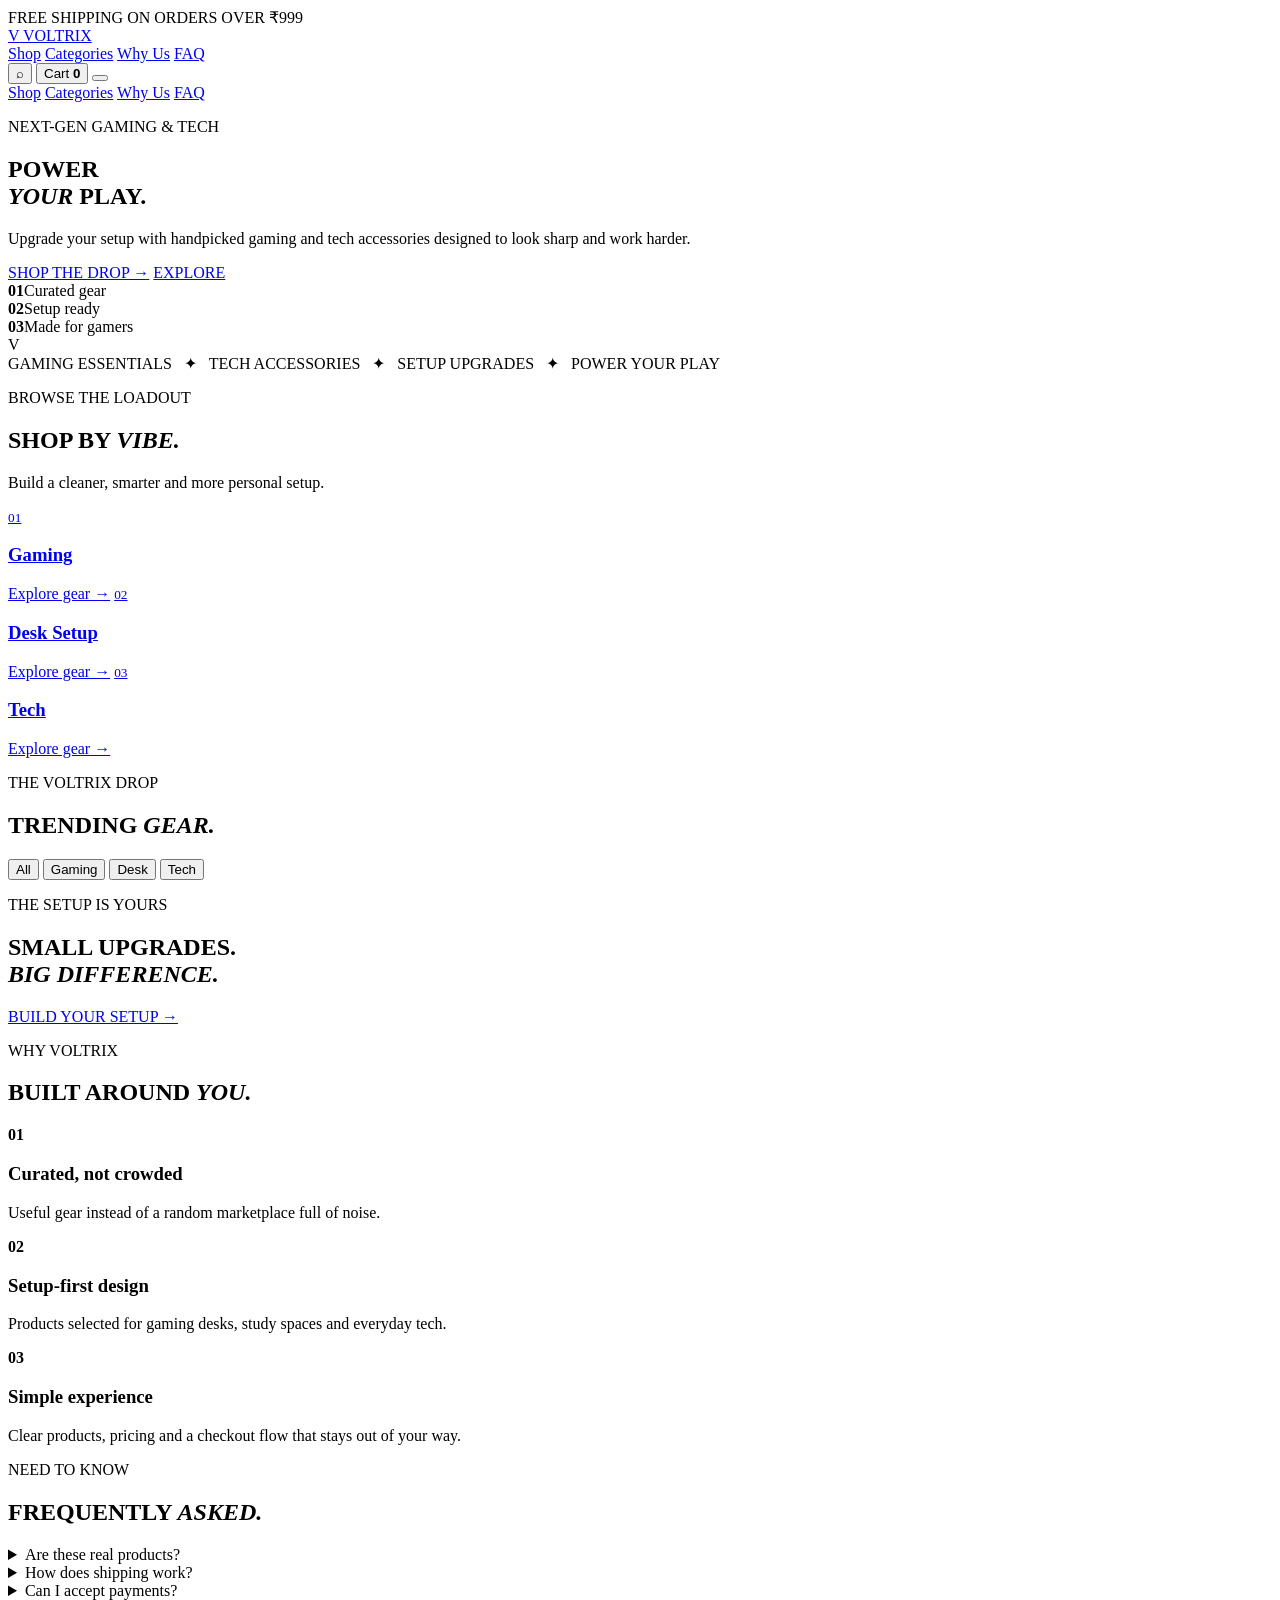
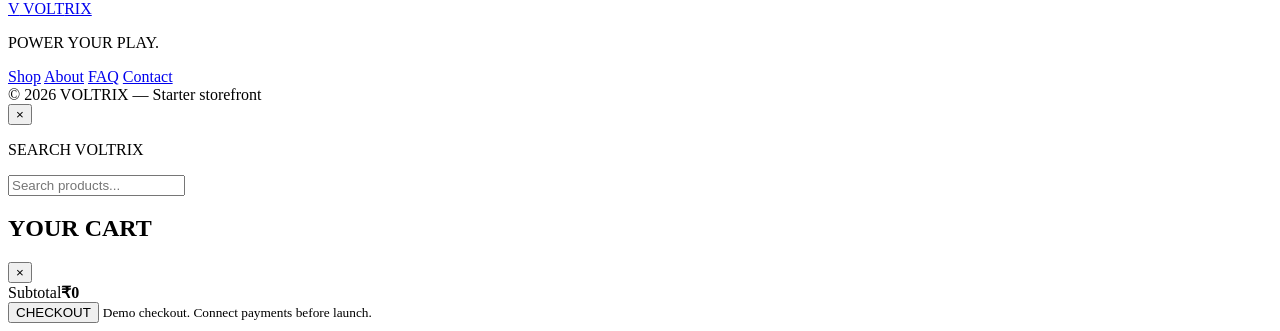
==== index.html @ f43f5cf0 "Add files via upload" ====
<!DOCTYPE html>
<html lang="en">
<head>
  <meta charset="UTF-8">
  <meta name="viewport" content="width=device-width, initial-scale=1.0">
  <meta name="theme-color" content="#07090d">
  <title>VOLTRIX | Power Your Play</title>
  <link rel="stylesheet" href="./style.css">
</head>
<body>
  <div class="line-background" aria-hidden="true">
    <i></i><i></i><i></i><i></i><i></i><i></i><i></i><i></i>
  </div>
  <div class="announcement">FREE SHIPPING ON ORDERS OVER ₹999</div>

  <header class="header">
    <a class="logo" href="#home"><span class="logo-v">V</span> VOLT<span>RIX</span></a>

    <nav class="nav">
      <a href="#shop">Shop</a>
      <a href="#categories">Categories</a>
      <a href="#why">Why Us</a>
      <a href="#faq">FAQ</a>
    </nav>

    <div class="actions">
      <button id="searchBtn" type="button">⌕</button>
      <button id="cartBtn" type="button">Cart <b id="cartCount">0</b></button>
      <button id="menuBtn" class="menu-btn" type="button" aria-label="Open navigation">
        <span></span><span></span><span></span>
      </button>
    </div>
  </header>

  <div id="mobileMenu" class="mobile-menu">
    <div class="menu-glow"></div>
    <a href="#shop">Shop</a>
    <a href="#categories">Categories</a>
    <a href="#why">Why Us</a>
    <a href="#faq">FAQ</a>
  </div>

  <main id="home">
    <section class="hero">
      <div class="hero-content">
        <p class="eyebrow">NEXT-GEN GAMING &amp; TECH</p>
        <h1>POWER<br><em>YOUR</em> PLAY.</h1>
        <p class="hero-text">Upgrade your setup with handpicked gaming and tech accessories designed to look sharp and work harder.</p>
        <div class="hero-buttons">
          <a class="btn primary" href="#shop">SHOP THE DROP →</a>
          <a class="btn" href="#categories">EXPLORE</a>
        </div>
        <div class="stats">
          <div><b>01</b><span>Curated gear</span></div>
          <div><b>02</b><span>Setup ready</span></div>
          <div><b>03</b><span>Made for gamers</span></div>
        </div>
      </div>
      <div class="orb" aria-hidden="true"><div>V</div></div>
    </section>

    <div class="ticker">GAMING ESSENTIALS &nbsp; ✦ &nbsp; TECH ACCESSORIES &nbsp; ✦ &nbsp; SETUP UPGRADES &nbsp; ✦ &nbsp; POWER YOUR PLAY</div>

    <section class="section" id="categories">
      <div class="section-head">
        <div>
          <p class="eyebrow">BROWSE THE LOADOUT</p>
          <h2>SHOP BY <em>VIBE.</em></h2>
        </div>
        <p>Build a cleaner, smarter and more personal setup.</p>
      </div>

      <div class="categories">
        <a class="category" href="#shop" data-filter="Gaming"><small>01</small><h3>Gaming</h3><span>Explore gear →</span></a>
        <a class="category" href="#shop" data-filter="Desk"><small>02</small><h3>Desk Setup</h3><span>Explore gear →</span></a>
        <a class="category" href="#shop" data-filter="Tech"><small>03</small><h3>Tech</h3><span>Explore gear →</span></a>
      </div>
    </section>

    <section class="section" id="shop">
      <div class="section-head">
        <div>
          <p class="eyebrow">THE VOLTRIX DROP</p>
          <h2>TRENDING <em>GEAR.</em></h2>
        </div>
        <div class="filters">
          <button class="active" data-filter="All" type="button">All</button>
          <button data-filter="Gaming" type="button">Gaming</button>
          <button data-filter="Desk" type="button">Desk</button>
          <button data-filter="Tech" type="button">Tech</button>
        </div>
      </div>
      <div id="products" class="products"></div>
    </section>

    <section class="banner">
      <div>
        <p class="eyebrow">THE SETUP IS YOURS</p>
        <h2>SMALL UPGRADES.<br><em>BIG DIFFERENCE.</em></h2>
      </div>
      <a class="btn primary" href="#shop">BUILD YOUR SETUP →</a>
    </section>

    <section class="section" id="why">
      <div class="section-head">
        <div>
          <p class="eyebrow">WHY VOLTRIX</p>
          <h2>BUILT AROUND <em>YOU.</em></h2>
        </div>
      </div>

      <div class="benefits">
        <article><b>01</b><h3>Curated, not crowded</h3><p>Useful gear instead of a random marketplace full of noise.</p></article>
        <article><b>02</b><h3>Setup-first design</h3><p>Products selected for gaming desks, study spaces and everyday tech.</p></article>
        <article><b>03</b><h3>Simple experience</h3><p>Clear products, pricing and a checkout flow that stays out of your way.</p></article>
      </div>
    </section>

    <section class="section" id="faq">
      <div class="section-head">
        <div>
          <p class="eyebrow">NEED TO KNOW</p>
          <h2>FREQUENTLY <em>ASKED.</em></h2>
        </div>
      </div>

      <div class="faq">
        <details>
          <summary>Are these real products?</summary>
          <p>This Acode starter version uses demo products. Replace them with your real supplier products before launch.</p>
        </details>
        <details>
          <summary>How does shipping work?</summary>
          <p>Add your actual supplier and fulfillment information before publishing delivery promises.</p>
        </details>
        <details>
          <summary>Can I accept payments?</summary>
          <p>The cart is front-end only. Connect a legitimate payment provider before accepting orders.</p>
        </details>
      </div>
    </section>
  </main>

  <footer>
    <div class="footer-main">
      <div>
        <a class="logo" href="#home"><span class="logo-v">V</span> VOLT<span>RIX</span></a>
        <p>POWER YOUR PLAY.</p>
      </div>
      <div class="footer-links">
        <a href="#shop">Shop</a>
        <a href="#why">About</a>
        <a href="#faq">FAQ</a>
        <a href="mailto:hello@voltrix.example">Contact</a>
      </div>
    </div>
    <div class="copyright">© 2026 VOLTRIX — Starter storefront</div>
  </footer>

  <div id="search" class="search">
    <button id="closeSearch" type="button">×</button>
    <div>
      <p class="eyebrow">SEARCH VOLTRIX</p>
      <input id="searchInput" type="search" placeholder="Search products..." autocomplete="off">
    </div>
  </div>

  <aside id="cart" class="cart">
    <div class="cart-head"><h2>YOUR CART</h2><button id="closeCart" type="button">×</button></div>
    <div id="cartItems" class="cart-items"></div>
    <div class="cart-bottom">
      <div><span>Subtotal</span><b id="total">₹0</b></div>
      <button id="checkout" class="btn primary full" type="button">CHECKOUT</button>
      <small>Demo checkout. Connect payments before launch.</small>
    </div>
  </aside>

  <div id="backdrop" class="backdrop"></div>

  <script src="./script.js"></script>
</body>
</html>
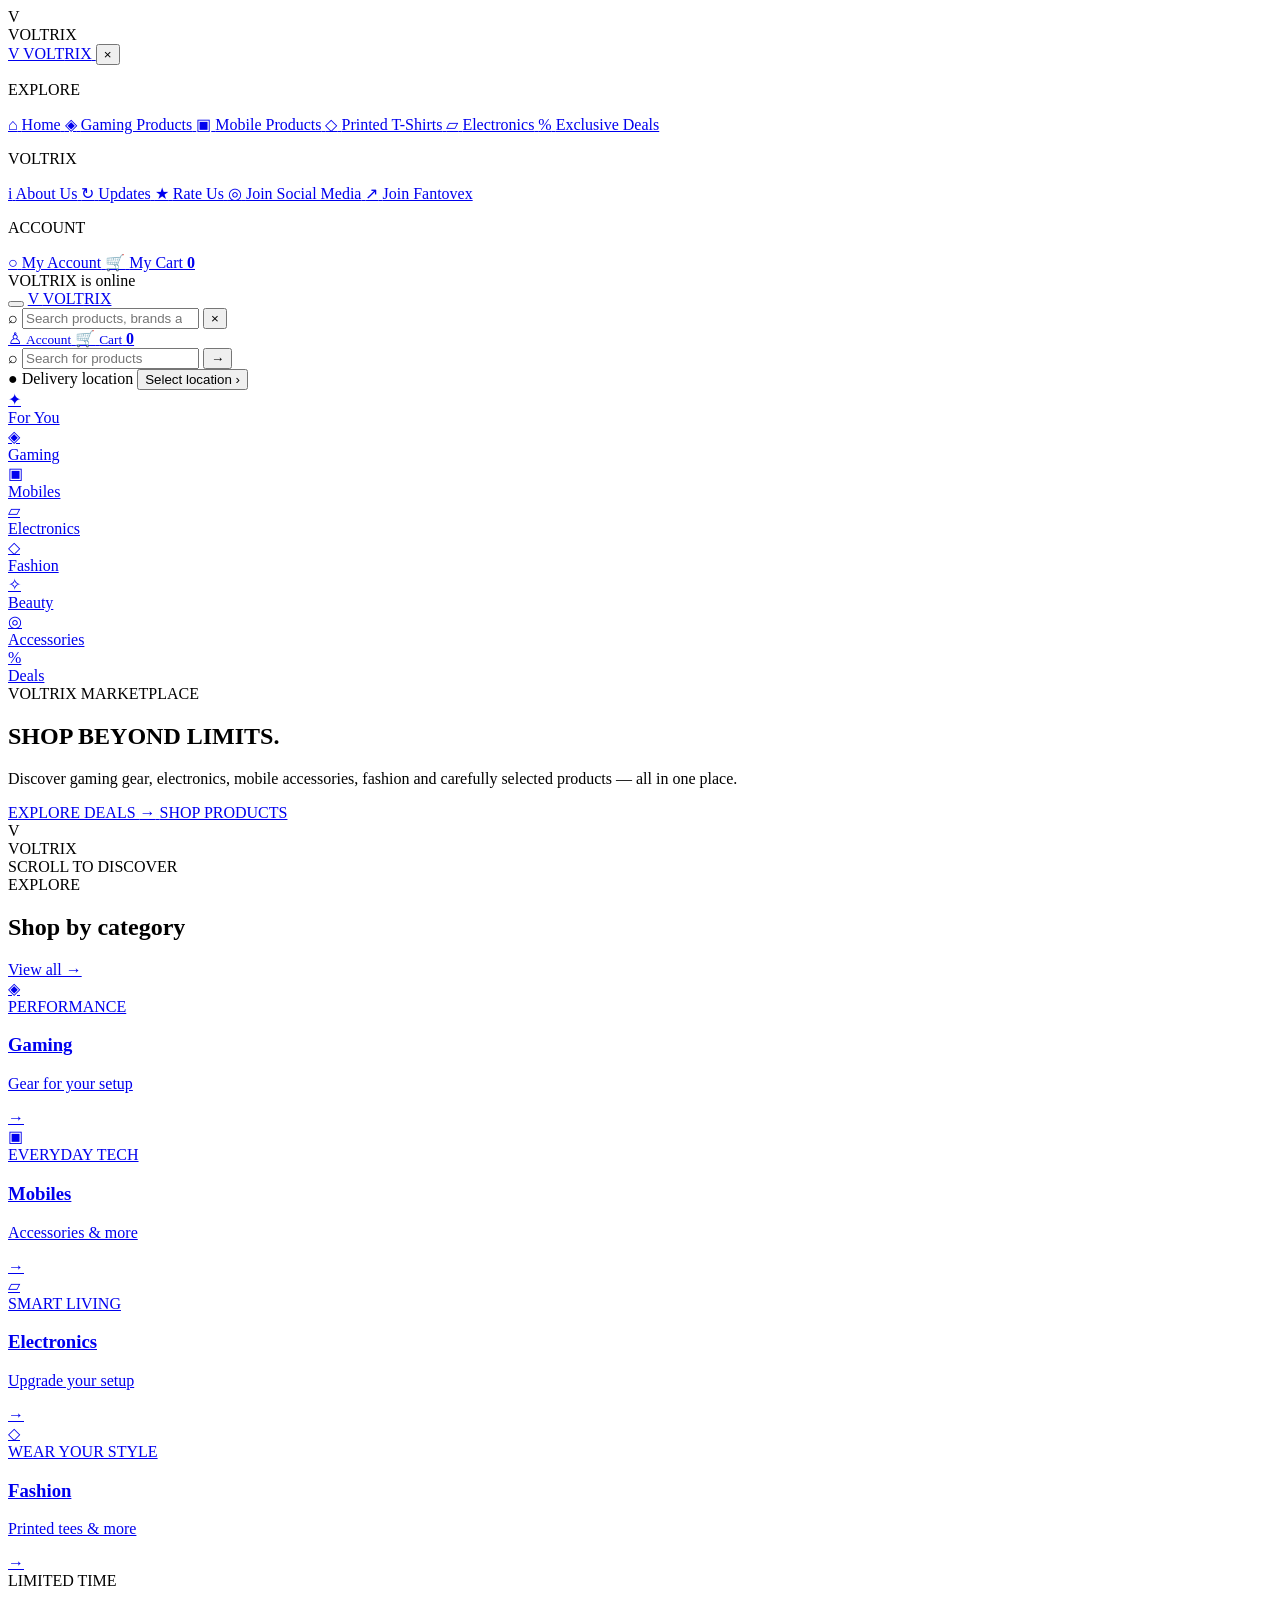
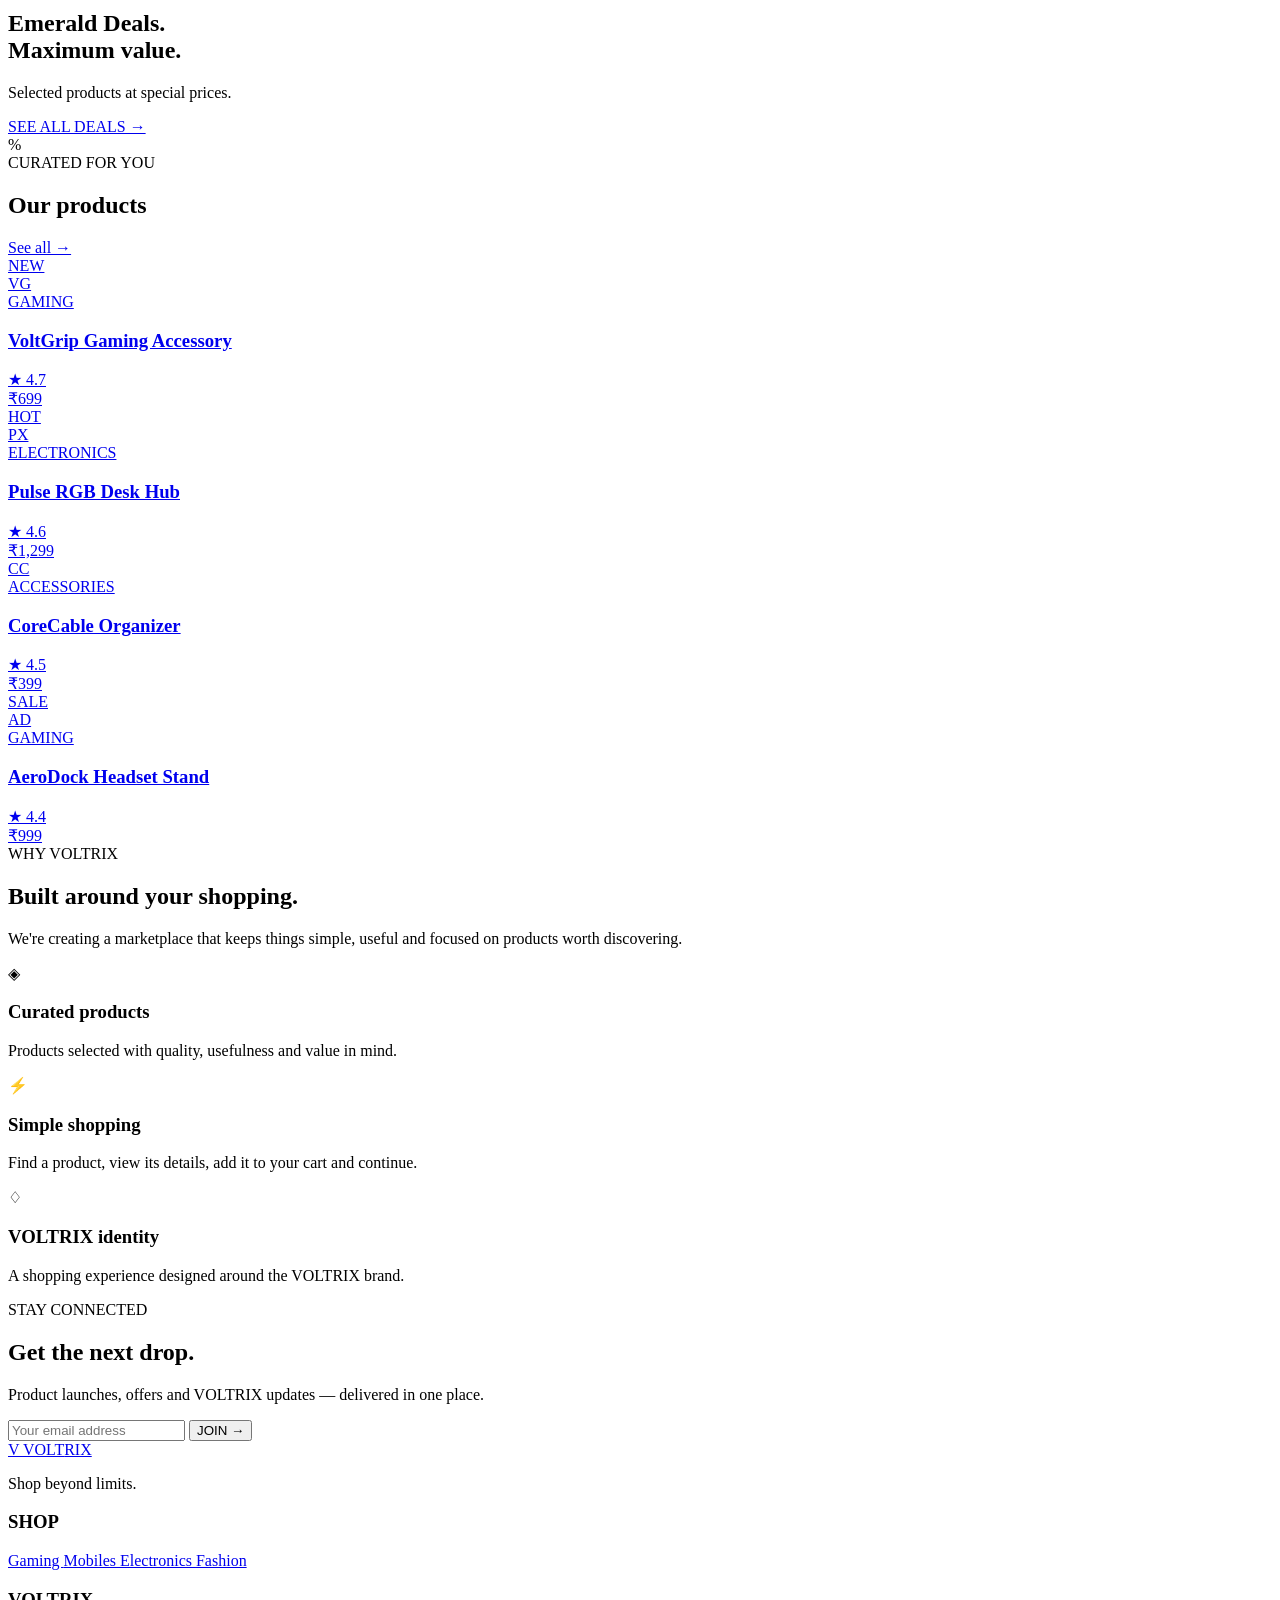
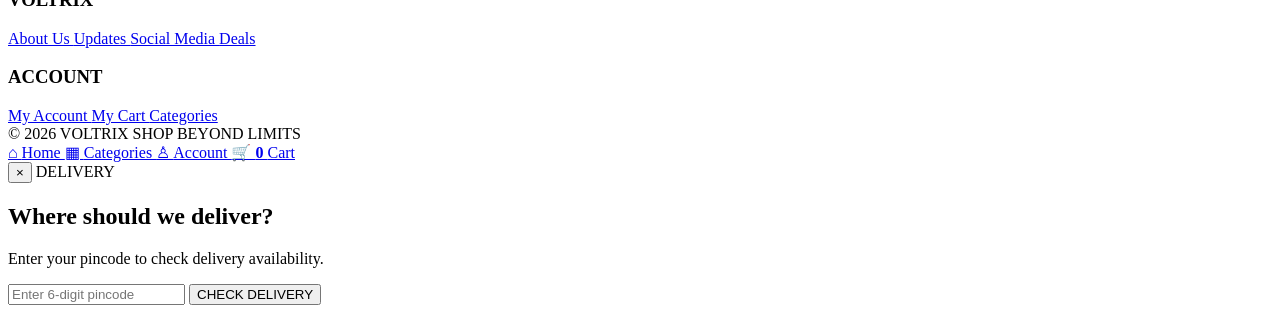
==== commit 5cebbb0a: "Update index.html" ====
--- a/index.html
+++ b/index.html
@@ -2,181 +2,1522 @@
 <html lang="en">
 <head>
   <meta charset="UTF-8">
-  <meta name="viewport" content="width=device-width, initial-scale=1.0">
-  <meta name="theme-color" content="#07090d">
-  <title>VOLTRIX | Power Your Play</title>
-  <link rel="stylesheet" href="./style.css">
+
+  <meta
+    name="viewport"
+    content="width=device-width, initial-scale=1.0, maximum-scale=1.0, user-scalable=no"
+  >
+
+  <meta
+    name="theme-color"
+    content="#07100b"
+  >
+
+  <meta
+    name="description"
+    content="VOLTRIX — Discover quality products, gaming gear, electronics, accessories and more."
+  >
+
+  <title>VOLTRIX — Shop Beyond Limits</title>
+
+  <link
+    rel="stylesheet"
+    href="style.css"
+  >
 </head>
+
+
 <body>
-  <div class="line-background" aria-hidden="true">
-    <i></i><i></i><i></i><i></i><i></i><i></i><i></i><i></i>
+
+  <!-- =====================================================
+       PAGE LOADER
+  ====================================================== -->
+
+  <div
+    class="page-loader"
+    id="pageLoader"
+    aria-hidden="true"
+  >
+
+    <div class="loader-logo">
+      V
+    </div>
+
+    <div class="loader-name">
+      VOLT<span>RIX</span>
+    </div>
+
+    <div class="loader-line">
+      <span></span>
+    </div>
+
   </div>
-  <div class="announcement">FREE SHIPPING ON ORDERS OVER ₹999</div>
-
-  <header class="header">
-    <a class="logo" href="#home"><span class="logo-v">V</span> VOLT<span>RIX</span></a>
-
-    <nav class="nav">
-      <a href="#shop">Shop</a>
-      <a href="#categories">Categories</a>
-      <a href="#why">Why Us</a>
-      <a href="#faq">FAQ</a>
-    </nav>
-
-    <div class="actions">
-      <button id="searchBtn" type="button">⌕</button>
-      <button id="cartBtn" type="button">Cart <b id="cartCount">0</b></button>
-      <button id="menuBtn" class="menu-btn" type="button" aria-label="Open navigation">
-        <span></span><span></span><span></span>
+
+
+  <!-- =====================================================
+       SIDE NAVIGATION OVERLAY
+  ====================================================== -->
+
+  <div
+    class="nav-overlay"
+    id="navOverlay"
+  ></div>
+
+
+  <!-- =====================================================
+       SIDE NAVIGATION
+  ====================================================== -->
+
+  <aside
+    class="side-nav"
+    id="sideNav"
+    aria-hidden="true"
+  >
+
+    <div class="side-nav-head">
+
+      <a
+        href="index.html"
+        class="side-logo"
+      >
+
+        <span class="side-logo-mark">
+          V
+        </span>
+
+        <span>
+          VOLT<span>RIX</span>
+        </span>
+
+      </a>
+
+
+      <button
+        type="button"
+        class="close-nav"
+        id="closeNav"
+        aria-label="Close navigation"
+      >
+        ×
       </button>
+
     </div>
+
+
+    <div class="nav-scroll">
+
+      <p class="nav-label">
+        EXPLORE
+      </p>
+
+
+      <a
+        href="index.html"
+        class="nav-link active"
+      >
+        <span class="nav-icon">⌂</span>
+        <span>Home</span>
+      </a>
+
+
+      <a
+        href="gaming.html"
+        class="nav-link"
+      >
+        <span class="nav-icon">◈</span>
+        <span>Gaming Products</span>
+      </a>
+
+
+      <a
+        href="mobiles.html"
+        class="nav-link"
+      >
+        <span class="nav-icon">▣</span>
+        <span>Mobile Products</span>
+      </a>
+
+
+      <a
+        href="fashion.html"
+        class="nav-link"
+      >
+        <span class="nav-icon">◇</span>
+        <span>Printed T-Shirts</span>
+      </a>
+
+
+      <a
+        href="electronics.html"
+        class="nav-link"
+      >
+        <span class="nav-icon">▱</span>
+        <span>Electronics</span>
+      </a>
+
+
+      <a
+        href="deals.html"
+        class="nav-link"
+      >
+        <span class="nav-icon">%</span>
+        <span>Exclusive Deals</span>
+      </a>
+
+
+      <div class="nav-divider"></div>
+
+
+      <p class="nav-label">
+        VOLTRIX
+      </p>
+
+
+      <a
+        href="about.html"
+        class="nav-link"
+      >
+        <span class="nav-icon">i</span>
+        <span>About Us</span>
+      </a>
+
+
+      <a
+        href="updates.html"
+        class="nav-link"
+      >
+        <span class="nav-icon">↻</span>
+        <span>Updates</span>
+      </a>
+
+
+      <a
+        href="javascript:void(0)"
+        class="nav-link"
+        id="rateUsLink"
+      >
+        <span class="nav-icon">★</span>
+        <span>Rate Us</span>
+      </a>
+
+
+      <a
+        href="social.html"
+        class="nav-link"
+      >
+        <span class="nav-icon">◎</span>
+        <span>Join Social Media</span>
+      </a>
+
+
+      <a
+        href="https://fantovexhq.github.io/FantovexHQ-/"
+        class="nav-link"
+        target="_blank"
+        rel="noopener"
+      >
+        <span class="nav-icon">↗</span>
+        <span>Join Fantovex</span>
+      </a>
+
+
+      <div class="nav-divider"></div>
+
+
+      <p class="nav-label">
+        ACCOUNT
+      </p>
+
+
+      <a
+        href="account.html"
+        class="nav-link"
+      >
+        <span class="nav-icon">○</span>
+        <span>My Account</span>
+      </a>
+
+
+      <a
+        href="cart.html"
+        class="nav-link"
+      >
+        <span class="nav-icon">🛒</span>
+        <span>My Cart</span>
+
+        <b
+          class="nav-cart-count"
+          id="navCartCount"
+        >
+          0
+        </b>
+
+      </a>
+
+    </div>
+
+
+    <div class="side-nav-footer">
+
+      <div class="nav-status-dot"></div>
+
+      <span>
+        VOLTRIX is online
+      </span>
+
+    </div>
+
+  </aside>
+
+
+  <!-- =====================================================
+       HEADER
+  ====================================================== -->
+
+  <header class="main-header">
+
+    <div class="header-left">
+
+      <button
+        type="button"
+        class="menu-button"
+        id="menuButton"
+        aria-label="Open navigation"
+        aria-expanded="false"
+      >
+
+        <span></span>
+        <span></span>
+        <span></span>
+
+      </button>
+
+
+      <a
+        href="index.html"
+        class="brand"
+        aria-label="VOLTRIX Home"
+      >
+
+        <span class="brand-mark">
+          V
+        </span>
+
+        <span class="brand-name">
+          VOLT<span>RIX</span>
+        </span>
+
+      </a>
+
+    </div>
+
+
+    <!-- DESKTOP SEARCH -->
+
+    <form
+      class="desktop-search"
+      id="desktopSearchForm"
+      autocomplete="off"
+    >
+
+      <span class="search-symbol">
+        ⌕
+      </span>
+
+      <input
+        type="search"
+        id="desktopSearch"
+        placeholder="Search products, brands and more"
+        aria-label="Search products"
+      >
+
+      <button
+        type="button"
+        id="desktopSearchClear"
+        class="search-clear"
+        aria-label="Clear search"
+      >
+        ×
+      </button>
+
+    </form>
+
+
+    <div class="header-actions">
+
+      <a
+        href="account.html"
+        class="header-action"
+        aria-label="Account"
+      >
+        <span>♙</span>
+        <small>Account</small>
+      </a>
+
+
+      <a
+        href="cart.html"
+        class="header-action cart-action"
+        aria-label="Cart"
+      >
+
+        <span>🛒</span>
+
+        <small>Cart</small>
+
+        <b
+          class="header-cart-count"
+          id="headerCartCount"
+        >
+          0
+        </b>
+
+      </a>
+
+    </div>
+
   </header>
 
-  <div id="mobileMenu" class="mobile-menu">
-    <div class="menu-glow"></div>
-    <a href="#shop">Shop</a>
-    <a href="#categories">Categories</a>
-    <a href="#why">Why Us</a>
-    <a href="#faq">FAQ</a>
+
+  <!-- =====================================================
+       MOBILE SEARCH
+  ====================================================== -->
+
+  <section class="mobile-search-area">
+
+    <form
+      class="mobile-search"
+      id="mobileSearchForm"
+      autocomplete="off"
+    >
+
+      <span>
+        ⌕
+      </span>
+
+      <input
+        type="search"
+        id="mobileSearch"
+        placeholder="Search for products"
+        aria-label="Search products"
+      >
+
+      <button
+        type="submit"
+        aria-label="Search"
+      >
+        →
+      </button>
+
+    </form>
+
+  </section>
+
+
+  <!-- =====================================================
+       LOCATION BAR
+  ====================================================== -->
+
+  <section class="location-bar">
+
+    <div class="location-inner">
+
+      <span class="location-icon">
+        ●
+      </span>
+
+      <span class="location-text">
+        Delivery location
+      </span>
+
+      <button
+        type="button"
+        id="locationButton"
+      >
+        Select location
+        <span>›</span>
+      </button>
+
+    </div>
+
+  </section>
+
+
+  <!-- =====================================================
+       CATEGORY QUICK NAVIGATION
+  ====================================================== -->
+
+  <section class="category-strip">
+
+    <div class="category-scroll">
+
+
+      <a
+        href="index.html"
+        class="quick-category active"
+      >
+
+        <div class="quick-category-icon">
+          ✦
+        </div>
+
+        <span>
+          For You
+        </span>
+
+      </a>
+
+
+      <a
+        href="gaming.html"
+        class="quick-category"
+      >
+
+        <div class="quick-category-icon">
+          ◈
+        </div>
+
+        <span>
+          Gaming
+        </span>
+
+      </a>
+
+
+      <a
+        href="mobiles.html"
+        class="quick-category"
+      >
+
+        <div class="quick-category-icon">
+          ▣
+        </div>
+
+        <span>
+          Mobiles
+        </span>
+
+      </a>
+
+
+      <a
+        href="electronics.html"
+        class="quick-category"
+      >
+
+        <div class="quick-category-icon">
+          ▱
+        </div>
+
+        <span>
+          Electronics
+        </span>
+
+      </a>
+
+
+      <a
+        href="fashion.html"
+        class="quick-category"
+      >
+
+        <div class="quick-category-icon">
+          ◇
+        </div>
+
+        <span>
+          Fashion
+        </span>
+
+      </a>
+
+
+      <a
+        href="beauty.html"
+        class="quick-category"
+      >
+
+        <div class="quick-category-icon">
+          ✧
+        </div>
+
+        <span>
+          Beauty
+        </span>
+
+      </a>
+
+
+      <a
+        href="accessories.html"
+        class="quick-category"
+      >
+
+        <div class="quick-category-icon">
+          ◎
+        </div>
+
+        <span>
+          Accessories
+        </span>
+
+      </a>
+
+
+      <a
+        href="deals.html"
+        class="quick-category"
+      >
+
+        <div class="quick-category-icon">
+          %
+        </div>
+
+        <span>
+          Deals
+        </span>
+
+      </a>
+
+    </div>
+
+  </section>
+
+
+  <!-- =====================================================
+       MAIN
+  ====================================================== -->
+
+  <main>
+
+
+    <!-- ===================================================
+         HERO
+    ==================================================== -->
+
+    <section class="hero-section">
+
+      <div class="hero-content">
+
+        <div class="hero-copy">
+
+          <span class="hero-eyebrow">
+            VOLTRIX MARKETPLACE
+          </span>
+
+
+          <h1>
+            SHOP
+            <span>BEYOND</span>
+            LIMITS.
+          </h1>
+
+
+          <p>
+            Discover gaming gear, electronics,
+            mobile accessories, fashion and
+            carefully selected products — all
+            in one place.
+          </p>
+
+
+          <div class="hero-buttons">
+
+            <a
+              href="deals.html"
+              class="primary-button"
+            >
+              EXPLORE DEALS
+              <span>→</span>
+            </a>
+
+
+            <a
+              href="#products"
+              class="secondary-button"
+            >
+              SHOP PRODUCTS
+            </a>
+
+          </div>
+
+        </div>
+
+
+        <div class="hero-visual">
+
+          <div class="hero-glow"></div>
+
+          <div class="hero-ring ring-one"></div>
+          <div class="hero-ring ring-two"></div>
+
+          <div class="hero-product">
+
+            <div class="hero-product-v">
+              V
+            </div>
+
+            <span>
+              VOLTRIX
+            </span>
+
+          </div>
+
+        </div>
+
+      </div>
+
+
+      <div class="hero-scroll">
+
+        <span></span>
+
+        SCROLL TO DISCOVER
+
+      </div>
+
+    </section>
+
+
+    <!-- ===================================================
+         FEATURE CATEGORIES
+    ==================================================== -->
+
+    <section class="section categories-section">
+
+      <div class="section-heading">
+
+        <div>
+
+          <span class="section-kicker">
+            EXPLORE
+          </span>
+
+          <h2>
+            Shop by category
+          </h2>
+
+        </div>
+
+
+        <a
+          href="categories.html"
+          class="section-link"
+        >
+          View all →
+        </a>
+
+      </div>
+
+
+      <div class="category-grid">
+
+
+        <a
+          href="gaming.html"
+          class="category-card category-gaming"
+        >
+
+          <div class="category-card-icon">
+            ◈
+          </div>
+
+          <div>
+
+            <span>
+              PERFORMANCE
+            </span>
+
+            <h3>
+              Gaming
+            </h3>
+
+            <p>
+              Gear for your setup
+            </p>
+
+          </div>
+
+          <b>
+            →
+          </b>
+
+        </a>
+
+
+        <a
+          href="mobiles.html"
+          class="category-card category-mobile"
+        >
+
+          <div class="category-card-icon">
+            ▣
+          </div>
+
+          <div>
+
+            <span>
+              EVERYDAY TECH
+            </span>
+
+            <h3>
+              Mobiles
+            </h3>
+
+            <p>
+              Accessories & more
+            </p>
+
+          </div>
+
+          <b>
+            →
+          </b>
+
+        </a>
+
+
+        <a
+          href="electronics.html"
+          class="category-card category-electronics"
+        >
+
+          <div class="category-card-icon">
+            ▱
+          </div>
+
+          <div>
+
+            <span>
+              SMART LIVING
+            </span>
+
+            <h3>
+              Electronics
+            </h3>
+
+            <p>
+              Upgrade your setup
+            </p>
+
+          </div>
+
+          <b>
+            →
+          </b>
+
+        </a>
+
+
+        <a
+          href="fashion.html"
+          class="category-card category-fashion"
+        >
+
+          <div class="category-card-icon">
+            ◇
+          </div>
+
+          <div>
+
+            <span>
+              WEAR YOUR STYLE
+            </span>
+
+            <h3>
+              Fashion
+            </h3>
+
+            <p>
+              Printed tees & more
+            </p>
+
+          </div>
+
+          <b>
+            →
+          </b>
+
+        </a>
+
+      </div>
+
+    </section>
+
+
+    <!-- ===================================================
+         DEAL BANNER
+    ==================================================== -->
+
+    <section class="deal-banner">
+
+      <div class="deal-banner-content">
+
+        <span>
+          LIMITED TIME
+        </span>
+
+        <h2>
+          Emerald Deals.
+          <br>
+          <strong>Maximum value.</strong>
+        </h2>
+
+        <p>
+          Selected products at special prices.
+        </p>
+
+        <a
+          href="deals.html"
+          class="deal-button"
+        >
+          SEE ALL DEALS →
+        </a>
+
+      </div>
+
+
+      <div class="deal-decoration">
+
+        <div class="deal-circle"></div>
+
+        <div class="deal-symbol">
+          %
+        </div>
+
+      </div>
+
+    </section>
+
+
+    <!-- ===================================================
+         PRODUCTS
+    ==================================================== -->
+
+    <section
+      class="section products-section"
+      id="products"
+    >
+
+      <div class="section-heading">
+
+        <div>
+
+          <span class="section-kicker">
+            CURATED FOR YOU
+          </span>
+
+          <h2>
+            Our products
+          </h2>
+
+        </div>
+
+
+        <a
+          href="categories.html"
+          class="section-link"
+        >
+          See all →
+        </a>
+
+      </div>
+
+
+      <!-- PRODUCT GRID
+           script.js will populate this -->
+      <div
+        class="product-grid"
+        id="homeProductGrid"
+      >
+
+        <!-- FALLBACK CARDS -->
+
+        <a
+          href="product.html?id=1"
+          class="product-card"
+        >
+
+          <div class="product-image">
+
+            <span class="product-badge">
+              NEW
+            </span>
+
+            <div class="product-placeholder">
+              VG
+            </div>
+
+          </div>
+
+
+          <div class="product-info">
+
+            <span class="product-category">
+              GAMING
+            </span>
+
+            <h3>
+              VoltGrip Gaming Accessory
+            </h3>
+
+            <div class="product-rating">
+              ★ 4.7
+            </div>
+
+            <div class="product-price">
+              ₹699
+            </div>
+
+          </div>
+
+        </a>
+
+
+        <a
+          href="product.html?id=2"
+          class="product-card"
+        >
+
+          <div class="product-image">
+
+            <span class="product-badge">
+              HOT
+            </span>
+
+            <div class="product-placeholder">
+              PX
+            </div>
+
+          </div>
+
+
+          <div class="product-info">
+
+            <span class="product-category">
+              ELECTRONICS
+            </span>
+
+            <h3>
+              Pulse RGB Desk Hub
+            </h3>
+
+            <div class="product-rating">
+              ★ 4.6
+            </div>
+
+            <div class="product-price">
+              ₹1,299
+            </div>
+
+          </div>
+
+        </a>
+
+
+        <a
+          href="product.html?id=3"
+          class="product-card"
+        >
+
+          <div class="product-image">
+
+            <div class="product-placeholder">
+              CC
+            </div>
+
+          </div>
+
+
+          <div class="product-info">
+
+            <span class="product-category">
+              ACCESSORIES
+            </span>
+
+            <h3>
+              CoreCable Organizer
+            </h3>
+
+            <div class="product-rating">
+              ★ 4.5
+            </div>
+
+            <div class="product-price">
+              ₹399
+            </div>
+
+          </div>
+
+        </a>
+
+
+        <a
+          href="product.html?id=4"
+          class="product-card"
+        >
+
+          <div class="product-image">
+
+            <span class="product-badge">
+              SALE
+            </span>
+
+            <div class="product-placeholder">
+              AD
+            </div>
+
+          </div>
+
+
+          <div class="product-info">
+
+            <span class="product-category">
+              GAMING
+            </span>
+
+            <h3>
+              AeroDock Headset Stand
+            </h3>
+
+            <div class="product-rating">
+              ★ 4.4
+            </div>
+
+            <div class="product-price">
+              ₹999
+            </div>
+
+          </div>
+
+        </a>
+
+      </div>
+
+    </section>
+
+
+    <!-- ===================================================
+         WHY VOLTRIX
+    ==================================================== -->
+
+    <section class="section why-section">
+
+      <div class="section-heading centered">
+
+        <span class="section-kicker">
+          WHY VOLTRIX
+        </span>
+
+        <h2>
+          Built around your shopping.
+        </h2>
+
+        <p>
+          We're creating a marketplace that
+          keeps things simple, useful and focused
+          on products worth discovering.
+        </p>
+
+      </div>
+
+
+      <div class="why-grid">
+
+
+        <div class="why-card">
+
+          <div class="why-icon">
+            ◈
+          </div>
+
+          <h3>
+            Curated products
+          </h3>
+
+          <p>
+            Products selected with quality,
+            usefulness and value in mind.
+          </p>
+
+        </div>
+
+
+        <div class="why-card">
+
+          <div class="why-icon">
+            ⚡
+          </div>
+
+          <h3>
+            Simple shopping
+          </h3>
+
+          <p>
+            Find a product, view its details,
+            add it to your cart and continue.
+          </p>
+
+        </div>
+
+
+        <div class="why-card">
+
+          <div class="why-icon">
+            ♢
+          </div>
+
+          <h3>
+            VOLTRIX identity
+          </h3>
+
+          <p>
+            A shopping experience designed
+            around the VOLTRIX brand.
+          </p>
+
+        </div>
+
+      </div>
+
+    </section>
+
+
+    <!-- ===================================================
+         NEWSLETTER
+    ==================================================== -->
+
+    <section class="newsletter-section">
+
+      <div>
+
+        <span class="section-kicker">
+          STAY CONNECTED
+        </span>
+
+        <h2>
+          Get the next drop.
+        </h2>
+
+        <p>
+          Product launches, offers and VOLTRIX
+          updates — delivered in one place.
+        </p>
+
+      </div>
+
+
+      <form
+        class="newsletter-form"
+        id="newsletterForm"
+      >
+
+        <input
+          type="email"
+          id="newsletterEmail"
+          placeholder="Your email address"
+          autocomplete="email"
+          required
+        >
+
+        <button
+          type="submit"
+        >
+          JOIN →
+        </button>
+
+      </form>
+
+    </section>
+
+
+  </main>
+
+
+  <!-- =====================================================
+       FOOTER
+  ====================================================== -->
+
+  <footer class="site-footer">
+
+    <div class="footer-brand">
+
+      <a
+        href="index.html"
+        class="brand footer-logo"
+      >
+
+        <span class="brand-mark">
+          V
+        </span>
+
+        <span class="brand-name">
+          VOLT<span>RIX</span>
+        </span>
+
+      </a>
+
+
+      <p>
+        Shop beyond limits.
+      </p>
+
+    </div>
+
+
+    <div class="footer-column">
+
+      <h3>
+        SHOP
+      </h3>
+
+      <a href="gaming.html">
+        Gaming
+      </a>
+
+      <a href="mobiles.html">
+        Mobiles
+      </a>
+
+      <a href="electronics.html">
+        Electronics
+      </a>
+
+      <a href="fashion.html">
+        Fashion
+      </a>
+
+    </div>
+
+
+    <div class="footer-column">
+
+      <h3>
+        VOLTRIX
+      </h3>
+
+      <a href="about.html">
+        About Us
+      </a>
+
+      <a href="updates.html">
+        Updates
+      </a>
+
+      <a href="social.html">
+        Social Media
+      </a>
+
+      <a href="deals.html">
+        Deals
+      </a>
+
+    </div>
+
+
+    <div class="footer-column">
+
+      <h3>
+        ACCOUNT
+      </h3>
+
+      <a href="account.html">
+        My Account
+      </a>
+
+      <a href="cart.html">
+        My Cart
+      </a>
+
+      <a href="categories.html">
+        Categories
+      </a>
+
+    </div>
+
+
+    <div class="footer-bottom">
+
+      <span>
+        © 2026 VOLTRIX
+      </span>
+
+      <span>
+        SHOP BEYOND LIMITS
+      </span>
+
+    </div>
+
+  </footer>
+
+
+  <!-- =====================================================
+       MOBILE BOTTOM NAVIGATION
+  ====================================================== -->
+
+  <nav class="bottom-nav">
+
+    <a
+      href="index.html"
+      class="bottom-nav-item active"
+    >
+
+      <span class="bottom-icon">
+        ⌂
+      </span>
+
+      <span>
+        Home
+      </span>
+
+    </a>
+
+
+    <a
+      href="categories.html"
+      class="bottom-nav-item"
+    >
+
+      <span class="bottom-icon">
+        ▦
+      </span>
+
+      <span>
+        Categories
+      </span>
+
+    </a>
+
+
+    <a
+      href="account.html"
+      class="bottom-nav-item"
+    >
+
+      <span class="bottom-icon">
+        ♙
+      </span>
+
+      <span>
+        Account
+      </span>
+
+    </a>
+
+
+    <a
+      href="cart.html"
+      class="bottom-nav-item bottom-cart"
+    >
+
+      <span class="bottom-icon">
+        🛒
+
+        <b
+          id="bottomCartCount"
+        >
+          0
+        </b>
+
+      </span>
+
+      <span>
+        Cart
+      </span>
+
+    </a>
+
+  </nav>
+
+
+  <!-- =====================================================
+       LOCATION MODAL
+  ====================================================== -->
+
+  <div
+    class="modal"
+    id="locationModal"
+    aria-hidden="true"
+  >
+
+    <div class="modal-box">
+
+      <button
+        type="button"
+        class="modal-close"
+        data-close-modal
+      >
+        ×
+      </button>
+
+
+      <span class="modal-kicker">
+        DELIVERY
+      </span>
+
+
+      <h2>
+        Where should we deliver?
+      </h2>
+
+
+      <p>
+        Enter your pincode to check
+        delivery availability.
+      </p>
+
+
+      <form
+        id="locationForm"
+      >
+
+        <input
+          type="text"
+          id="locationPincode"
+          inputmode="numeric"
+          maxlength="6"
+          placeholder="Enter 6-digit pincode"
+          required
+        >
+
+
+        <button
+          type="submit"
+          class="primary-button"
+        >
+          CHECK DELIVERY
+        </button>
+
+      </form>
+
+
+      <div
+        class="modal-message"
+        id="locationMessage"
+      ></div>
+
+    </div>
+
   </div>
 
-  <main id="home">
-    <section class="hero">
-      <div class="hero-content">
-        <p class="eyebrow">NEXT-GEN GAMING &amp; TECH</p>
-        <h1>POWER<br><em>YOUR</em> PLAY.</h1>
-        <p class="hero-text">Upgrade your setup with handpicked gaming and tech accessories designed to look sharp and work harder.</p>
-        <div class="hero-buttons">
-          <a class="btn primary" href="#shop">SHOP THE DROP →</a>
-          <a class="btn" href="#categories">EXPLORE</a>
-        </div>
-        <div class="stats">
-          <div><b>01</b><span>Curated gear</span></div>
-          <div><b>02</b><span>Setup ready</span></div>
-          <div><b>03</b><span>Made for gamers</span></div>
-        </div>
-      </div>
-      <div class="orb" aria-hidden="true"><div>V</div></div>
-    </section>
-
-    <div class="ticker">GAMING ESSENTIALS &nbsp; ✦ &nbsp; TECH ACCESSORIES &nbsp; ✦ &nbsp; SETUP UPGRADES &nbsp; ✦ &nbsp; POWER YOUR PLAY</div>
-
-    <section class="section" id="categories">
-      <div class="section-head">
-        <div>
-          <p class="eyebrow">BROWSE THE LOADOUT</p>
-          <h2>SHOP BY <em>VIBE.</em></h2>
-        </div>
-        <p>Build a cleaner, smarter and more personal setup.</p>
-      </div>
-
-      <div class="categories">
-        <a class="category" href="#shop" data-filter="Gaming"><small>01</small><h3>Gaming</h3><span>Explore gear →</span></a>
-        <a class="category" href="#shop" data-filter="Desk"><small>02</small><h3>Desk Setup</h3><span>Explore gear →</span></a>
-        <a class="category" href="#shop" data-filter="Tech"><small>03</small><h3>Tech</h3><span>Explore gear →</span></a>
-      </div>
-    </section>
-
-    <section class="section" id="shop">
-      <div class="section-head">
-        <div>
-          <p class="eyebrow">THE VOLTRIX DROP</p>
-          <h2>TRENDING <em>GEAR.</em></h2>
-        </div>
-        <div class="filters">
-          <button class="active" data-filter="All" type="button">All</button>
-          <button data-filter="Gaming" type="button">Gaming</button>
-          <button data-filter="Desk" type="button">Desk</button>
-          <button data-filter="Tech" type="button">Tech</button>
-        </div>
-      </div>
-      <div id="products" class="products"></div>
-    </section>
-
-    <section class="banner">
-      <div>
-        <p class="eyebrow">THE SETUP IS YOURS</p>
-        <h2>SMALL UPGRADES.<br><em>BIG DIFFERENCE.</em></h2>
-      </div>
-      <a class="btn primary" href="#shop">BUILD YOUR SETUP →</a>
-    </section>
-
-    <section class="section" id="why">
-      <div class="section-head">
-        <div>
-          <p class="eyebrow">WHY VOLTRIX</p>
-          <h2>BUILT AROUND <em>YOU.</em></h2>
-        </div>
-      </div>
-
-      <div class="benefits">
-        <article><b>01</b><h3>Curated, not crowded</h3><p>Useful gear instead of a random marketplace full of noise.</p></article>
-        <article><b>02</b><h3>Setup-first design</h3><p>Products selected for gaming desks, study spaces and everyday tech.</p></article>
-        <article><b>03</b><h3>Simple experience</h3><p>Clear products, pricing and a checkout flow that stays out of your way.</p></article>
-      </div>
-    </section>
-
-    <section class="section" id="faq">
-      <div class="section-head">
-        <div>
-          <p class="eyebrow">NEED TO KNOW</p>
-          <h2>FREQUENTLY <em>ASKED.</em></h2>
-        </div>
-      </div>
-
-      <div class="faq">
-        <details>
-          <summary>Are these real products?</summary>
-          <p>This Acode starter version uses demo products. Replace them with your real supplier products before launch.</p>
-        </details>
-        <details>
-          <summary>How does shipping work?</summary>
-          <p>Add your actual supplier and fulfillment information before publishing delivery promises.</p>
-        </details>
-        <details>
-          <summary>Can I accept payments?</summary>
-          <p>The cart is front-end only. Connect a legitimate payment provider before accepting orders.</p>
-        </details>
-      </div>
-    </section>
-  </main>
-
-  <footer>
-    <div class="footer-main">
-      <div>
-        <a class="logo" href="#home"><span class="logo-v">V</span> VOLT<span>RIX</span></a>
-        <p>POWER YOUR PLAY.</p>
-      </div>
-      <div class="footer-links">
-        <a href="#shop">Shop</a>
-        <a href="#why">About</a>
-        <a href="#faq">FAQ</a>
-        <a href="mailto:hello@voltrix.example">Contact</a>
-      </div>
-    </div>
-    <div class="copyright">© 2026 VOLTRIX — Starter storefront</div>
-  </footer>
-
-  <div id="search" class="search">
-    <button id="closeSearch" type="button">×</button>
-    <div>
-      <p class="eyebrow">SEARCH VOLTRIX</p>
-      <input id="searchInput" type="search" placeholder="Search products..." autocomplete="off">
-    </div>
-  </div>
-
-  <aside id="cart" class="cart">
-    <div class="cart-head"><h2>YOUR CART</h2><button id="closeCart" type="button">×</button></div>
-    <div id="cartItems" class="cart-items"></div>
-    <div class="cart-bottom">
-      <div><span>Subtotal</span><b id="total">₹0</b></div>
-      <button id="checkout" class="btn primary full" type="button">CHECKOUT</button>
-      <small>Demo checkout. Connect payments before launch.</small>
-    </div>
-  </aside>
-
-  <div id="backdrop" class="backdrop"></div>
-
-  <script src="./script.js"></script>
+
+  <!-- =====================================================
+       TOAST
+  ====================================================== -->
+
+  <div
+    class="toast"
+    id="toast"
+    role="status"
+    aria-live="polite"
+  ></div>
+
+
+  <!-- =====================================================
+       JAVASCRIPT
+  ====================================================== -->
+
+  <script src="script.js"></script>
+
 </body>
-</html>
+</html>
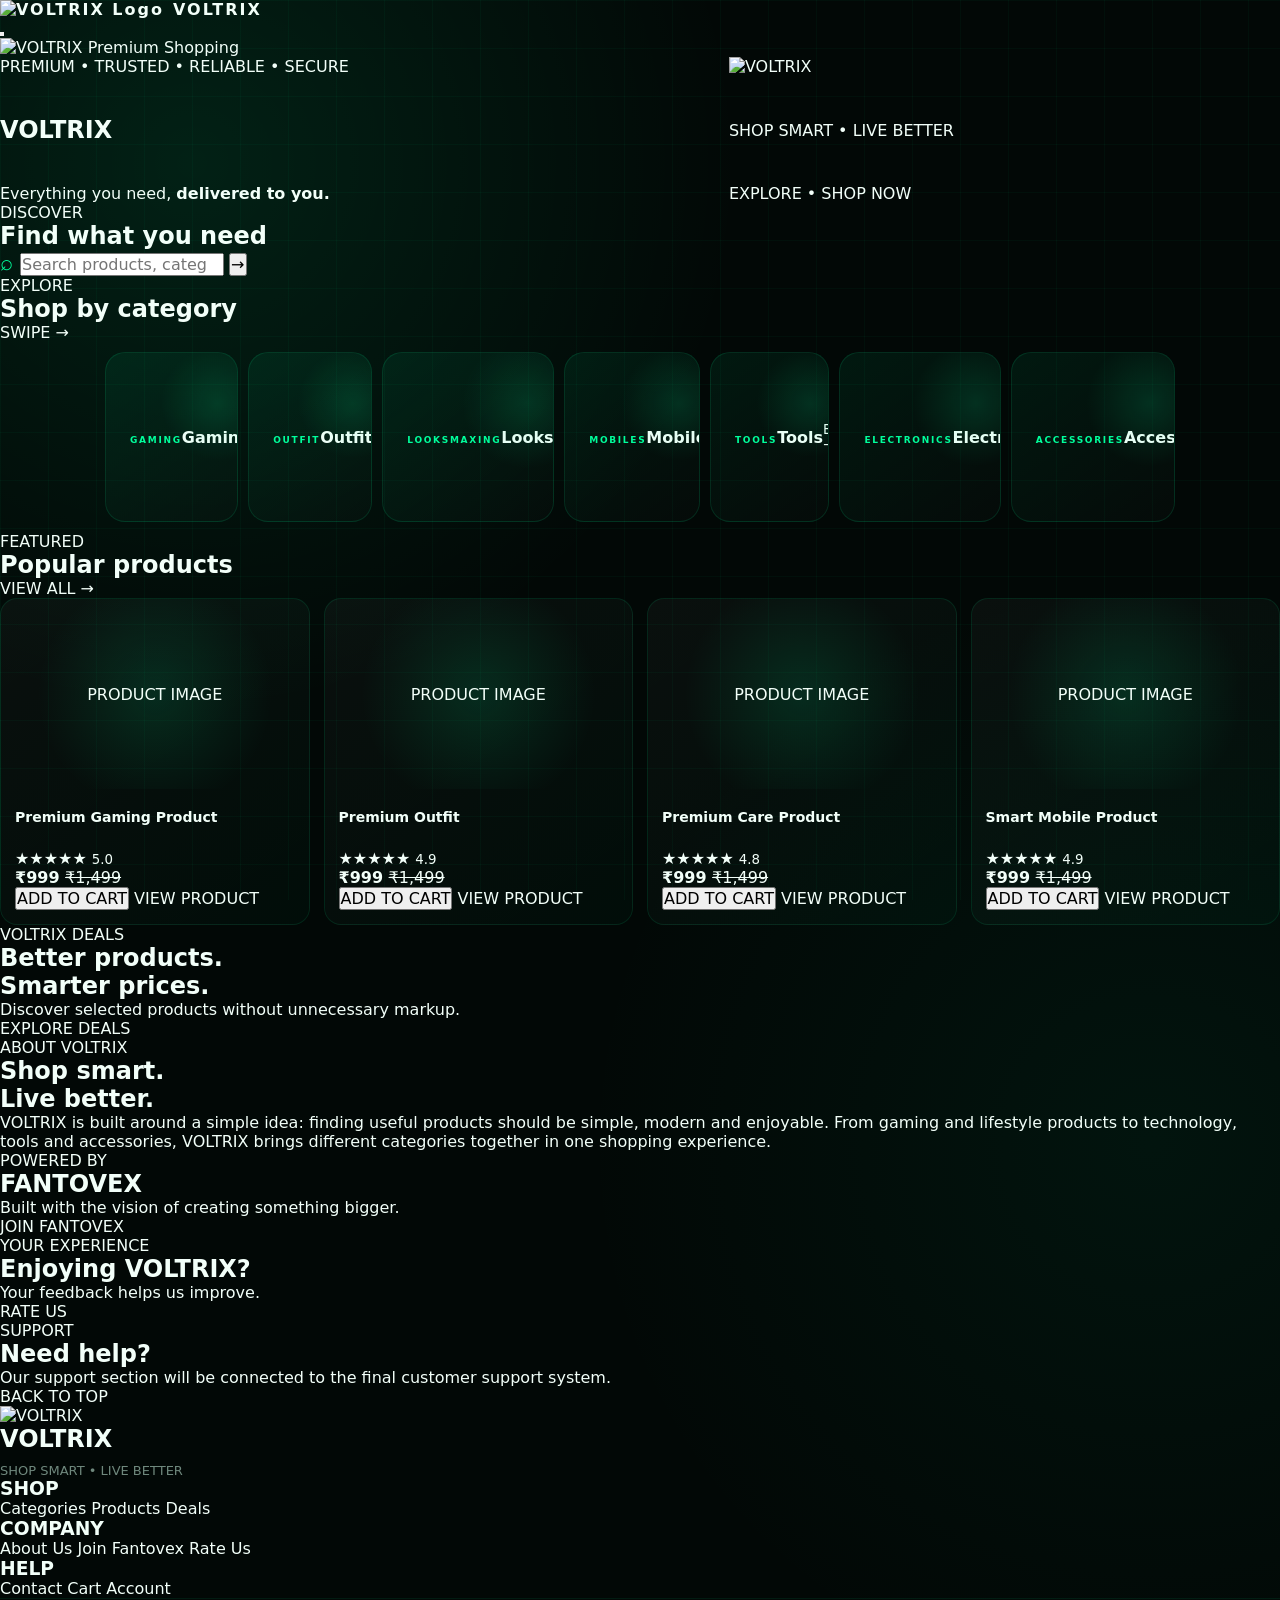
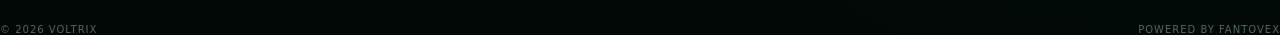
==== commit 8b7e9732: "Update index.html" ====
--- a/index.html
+++ b/index.html
@@ -1,1523 +1,1895 @@
 <!DOCTYPE html>
 <html lang="en">
+
 <head>
-  <meta charset="UTF-8">
-
-  <meta
-    name="viewport"
-    content="width=device-width, initial-scale=1.0, maximum-scale=1.0, user-scalable=no"
-  >
-
-  <meta
-    name="theme-color"
-    content="#07100b"
-  >
-
-  <meta
-    name="description"
-    content="VOLTRIX — Discover quality products, gaming gear, electronics, accessories and more."
-  >
-
-  <title>VOLTRIX — Shop Beyond Limits</title>
-
-  <link
-    rel="stylesheet"
-    href="style.css"
-  >
+
+    <meta charset="UTF-8">
+
+    <meta
+        name="viewport"
+        content="width=device-width, initial-scale=1.0"
+    >
+
+    <meta
+        name="theme-color"
+        content="#020605"
+    >
+
+    <meta
+        name="description"
+        content="VOLTRIX — Shop Smart. Live Better."
+    >
+
+    <title>VOLTRIX — Shop Smart • Live Better</title>
+
+    <link
+        rel="stylesheet"
+        href="style.css"
+    >
+
 </head>
 
 
 <body>
 
-  <!-- =====================================================
-       PAGE LOADER
-  ====================================================== -->
-
-  <div
-    class="page-loader"
-    id="pageLoader"
-    aria-hidden="true"
-  >
-
-    <div class="loader-logo">
-      V
-    </div>
-
-    <div class="loader-name">
-      VOLT<span>RIX</span>
-    </div>
-
-    <div class="loader-line">
-      <span></span>
-    </div>
-
-  </div>
-
-
-  <!-- =====================================================
-       SIDE NAVIGATION OVERLAY
-  ====================================================== -->
-
-  <div
+
+<!-- =====================================================
+     PARTICLE BACKGROUND
+===================================================== -->
+
+<div id="particles"></div>
+
+
+<!-- =====================================================
+     SIDE NAVIGATION OVERLAY
+===================================================== -->
+
+<div
     class="nav-overlay"
     id="navOverlay"
-  ></div>
-
-
-  <!-- =====================================================
-       SIDE NAVIGATION
-  ====================================================== -->
-
-  <aside
-    class="side-nav"
-    id="sideNav"
-    aria-hidden="true"
-  >
-
-    <div class="side-nav-head">
-
-      <a
+>
+
+
+    <aside
+        class="side-nav"
+        id="sideNav"
+    >
+
+
+        <!-- NAV HEADER -->
+
+        <div class="nav-header">
+
+            <div class="nav-brand">
+
+                <div class="small-logo">
+
+                    <img
+                        src="assets/logo/voltrix-logo.jpg"
+                        alt="VOLTRIX"
+                    >
+
+                </div>
+
+                <span>VOLTRIX</span>
+
+            </div>
+
+
+            <button
+                class="close-btn"
+                id="closeNav"
+                aria-label="Close navigation"
+            >
+
+                ×
+
+            </button>
+
+        </div>
+
+
+
+        <!-- NAVIGATION -->
+
+        <nav class="navigation">
+
+
+            <!-- MAIN -->
+
+            <div class="nav-section">
+
+                <p>MAIN</p>
+
+
+                <a
+                    href="index.html"
+                    class="nav-item"
+                >
+
+                    <div class="nav-icon">
+
+                        <img
+                            src="assets/icons/home.jpg"
+                            alt=""
+                        >
+
+                    </div>
+
+                    <span>Home</span>
+
+                    <b>›</b>
+
+                </a>
+
+
+                <a
+                    href="#categories"
+                    class="nav-item"
+                >
+
+                    <div class="nav-icon">
+
+                        <img
+                            src="assets/icons/category.jpg"
+                            alt=""
+                        >
+
+                    </div>
+
+                    <span>Categories</span>
+
+                    <b>›</b>
+
+                </a>
+
+
+                <a
+                    href="#products"
+                    class="nav-item"
+                >
+
+                    <div class="nav-icon">
+
+                        <img
+                            src="assets/icons/shop.jpg"
+                            alt=""
+                        >
+
+                    </div>
+
+                    <span>Shop</span>
+
+                    <b>›</b>
+
+                </a>
+
+
+                <a
+                    href="#deals"
+                    class="nav-item"
+                >
+
+                    <div class="nav-icon">
+
+                        <img
+                            src="assets/icons/deals.jpg"
+                            alt=""
+                        >
+
+                    </div>
+
+                    <span>Best Deals</span>
+
+                    <b>›</b>
+
+                </a>
+
+            </div>
+
+
+
+            <!-- SHOP BY CATEGORY -->
+
+            <div class="nav-section">
+
+                <p>SHOP BY CATEGORY</p>
+
+
+                <a
+                    href="pages/gaming.html"
+                    class="nav-item"
+                >
+
+                    <div class="nav-icon">
+
+                        <img
+                            src="assets/icons/gaming.jpg"
+                            alt=""
+                        >
+
+                    </div>
+
+                    <span>Gaming</span>
+
+                    <b>›</b>
+
+                </a>
+
+
+                <a
+                    href="pages/outfit.html"
+                    class="nav-item"
+                >
+
+                    <div class="nav-icon">
+
+                        <img
+                            src="assets/icons/outfit.jpg"
+                            alt=""
+                        >
+
+                    </div>
+
+                    <span>Outfit</span>
+
+                    <b>›</b>
+
+                </a>
+
+
+                <a
+                    href="pages/looksmaxing.html"
+                    class="nav-item"
+                >
+
+                    <div class="nav-icon">
+
+                        <img
+                            src="assets/icons/looksmaxing.jpg"
+                            alt=""
+                        >
+
+                    </div>
+
+                    <span>Looksmaxing</span>
+
+                    <b>›</b>
+
+                </a>
+
+
+                <a
+                    href="pages/mobiles.html"
+                    class="nav-item"
+                >
+
+                    <div class="nav-icon">
+
+                        <img
+                            src="assets/icons/mobiles.jpg"
+                            alt=""
+                        >
+
+                    </div>
+
+                    <span>Mobiles</span>
+
+                    <b>›</b>
+
+                </a>
+
+
+                <a
+                    href="pages/tools.html"
+                    class="nav-item"
+                >
+
+                    <div class="nav-icon">
+
+                        <img
+                            src="assets/icons/tools.jpg"
+                            alt=""
+                        >
+
+                    </div>
+
+                    <span>Tools</span>
+
+                    <b>›</b>
+
+                </a>
+
+
+                <a
+                    href="#electronics"
+                    class="nav-item"
+                >
+
+                    <div class="nav-icon">
+
+                        <img
+                            src="assets/icons/electronics.jpg"
+                            alt=""
+                        >
+
+                    </div>
+
+                    <span>Electronics</span>
+
+                    <b>›</b>
+
+                </a>
+
+
+                <a
+                    href="#accessories"
+                    class="nav-item"
+                >
+
+                    <div class="nav-icon">
+
+                        <img
+                            src="assets/icons/accessories.jpg"
+                            alt=""
+                        >
+
+                    </div>
+
+                    <span>Accessories</span>
+
+                    <b>›</b>
+
+                </a>
+
+            </div>
+
+
+
+            <!-- VOLTRIX -->
+
+            <div class="nav-section">
+
+                <p>VOLTRIX</p>
+
+
+                <a
+                    href="#about"
+                    class="nav-item"
+                >
+
+                    <div class="nav-icon">
+
+                        <img
+                            src="assets/icons/about.jpg"
+                            alt=""
+                        >
+
+                    </div>
+
+                    <span>About Us</span>
+
+                    <b>›</b>
+
+                </a>
+
+
+                <a
+                    href="#rate"
+                    class="nav-item"
+                >
+
+                    <div class="nav-icon">
+
+                        <img
+                            src="assets/icons/rate.jpg"
+                            alt=""
+                        >
+
+                    </div>
+
+                    <span>Rate Us</span>
+
+                    <b>›</b>
+
+                </a>
+
+
+                <a
+                    href="#contact"
+                    class="nav-item"
+                >
+
+                    <div class="nav-icon">
+
+                        <img
+                            src="assets/icons/contact.jpg"
+                            alt=""
+                        >
+
+                    </div>
+
+                    <span>Contact Us</span>
+
+                    <b>›</b>
+
+                </a>
+
+
+                <a
+                    href="#fantovex"
+                    class="nav-item"
+                >
+
+                    <div class="nav-icon">
+
+                        <img
+                            src="assets/icons/fantovex.jpg"
+                            alt=""
+                        >
+
+                    </div>
+
+                    <span>Join Fantovex</span>
+
+                    <b>›</b>
+
+                </a>
+
+            </div>
+
+
+        </nav>
+
+
+    </aside>
+
+</div>
+
+
+
+<!-- =====================================================
+     TOP HEADER
+===================================================== -->
+
+<header class="topbar">
+
+
+    <a
         href="index.html"
-        class="side-logo"
-      >
-
-        <span class="side-logo-mark">
-          V
-        </span>
-
-        <span>
-          VOLT<span>RIX</span>
-        </span>
-
-      </a>
-
-
-      <button
-        type="button"
-        class="close-nav"
-        id="closeNav"
-        aria-label="Close navigation"
-      >
-        ×
-      </button>
-
-    </div>
-
-
-    <div class="nav-scroll">
-
-      <p class="nav-label">
-        EXPLORE
-      </p>
-
-
-      <a
-        href="index.html"
-        class="nav-link active"
-      >
-        <span class="nav-icon">⌂</span>
-        <span>Home</span>
-      </a>
-
-
-      <a
-        href="gaming.html"
-        class="nav-link"
-      >
-        <span class="nav-icon">◈</span>
-        <span>Gaming Products</span>
-      </a>
-
-
-      <a
-        href="mobiles.html"
-        class="nav-link"
-      >
-        <span class="nav-icon">▣</span>
-        <span>Mobile Products</span>
-      </a>
-
-
-      <a
-        href="fashion.html"
-        class="nav-link"
-      >
-        <span class="nav-icon">◇</span>
-        <span>Printed T-Shirts</span>
-      </a>
-
-
-      <a
-        href="electronics.html"
-        class="nav-link"
-      >
-        <span class="nav-icon">▱</span>
-        <span>Electronics</span>
-      </a>
-
-
-      <a
-        href="deals.html"
-        class="nav-link"
-      >
-        <span class="nav-icon">%</span>
-        <span>Exclusive Deals</span>
-      </a>
-
-
-      <div class="nav-divider"></div>
-
-
-      <p class="nav-label">
-        VOLTRIX
-      </p>
-
-
-      <a
-        href="about.html"
-        class="nav-link"
-      >
-        <span class="nav-icon">i</span>
-        <span>About Us</span>
-      </a>
-
-
-      <a
-        href="updates.html"
-        class="nav-link"
-      >
-        <span class="nav-icon">↻</span>
-        <span>Updates</span>
-      </a>
-
-
-      <a
-        href="javascript:void(0)"
-        class="nav-link"
-        id="rateUsLink"
-      >
-        <span class="nav-icon">★</span>
-        <span>Rate Us</span>
-      </a>
-
-
-      <a
-        href="social.html"
-        class="nav-link"
-      >
-        <span class="nav-icon">◎</span>
-        <span>Join Social Media</span>
-      </a>
-
-
-      <a
-        href="https://fantovexhq.github.io/FantovexHQ-/"
-        class="nav-link"
-        target="_blank"
-        rel="noopener"
-      >
-        <span class="nav-icon">↗</span>
-        <span>Join Fantovex</span>
-      </a>
-
-
-      <div class="nav-divider"></div>
-
-
-      <p class="nav-label">
-        ACCOUNT
-      </p>
-
-
-      <a
-        href="account.html"
-        class="nav-link"
-      >
-        <span class="nav-icon">○</span>
-        <span>My Account</span>
-      </a>
-
-
-      <a
-        href="cart.html"
-        class="nav-link"
-      >
-        <span class="nav-icon">🛒</span>
-        <span>My Cart</span>
-
-        <b
-          class="nav-cart-count"
-          id="navCartCount"
-        >
-          0
-        </b>
-
-      </a>
-
-    </div>
-
-
-    <div class="side-nav-footer">
-
-      <div class="nav-status-dot"></div>
-
-      <span>
-        VOLTRIX is online
-      </span>
-
-    </div>
-
-  </aside>
-
-
-  <!-- =====================================================
-       HEADER
-  ====================================================== -->
-
-  <header class="main-header">
-
-    <div class="header-left">
-
-      <button
-        type="button"
-        class="menu-button"
-        id="menuButton"
+        class="brand"
+    >
+
+        <div class="logo-space">
+
+            <img
+                src="assets/logo/voltrix-logo.jpg"
+                alt="VOLTRIX Logo"
+            >
+
+        </div>
+
+        <span>VOLTRIX</span>
+
+    </a>
+
+
+
+    <button
+        class="menu-btn"
+        id="menuBtn"
         aria-label="Open navigation"
         aria-expanded="false"
-      >
+    >
 
         <span></span>
         <span></span>
         <span></span>
 
-      </button>
-
-
-      <a
+    </button>
+
+
+</header>
+
+
+
+<!-- =====================================================
+     MAIN
+===================================================== -->
+
+<main>
+
+
+<!-- =====================================================
+     HERO
+===================================================== -->
+
+<section
+    class="hero"
+    id="home"
+>
+
+
+    <!-- BANNER -->
+
+    <div class="hero-banner">
+
+        <img
+            src="assets/banner/home-banner.jpg"
+            alt="VOLTRIX Premium Shopping"
+        >
+
+    </div>
+
+
+    <!-- DARK OVERLAY -->
+
+    <div class="hero-overlay"></div>
+
+
+    <!-- HERO CONTENT -->
+
+    <div class="hero-content">
+
+
+        <div class="eyebrow">
+
+            PREMIUM • TRUSTED • RELIABLE • SECURE
+
+        </div>
+
+
+        <div class="hero-logo">
+
+            <img
+                src="assets/logo/voltrix-logo.jpg"
+                alt="VOLTRIX"
+            >
+
+        </div>
+
+
+        <h1>
+
+            VOLTRIX
+
+        </h1>
+
+
+        <div class="hero-tagline">
+
+            SHOP SMART
+            <span>•</span>
+            LIVE BETTER
+
+        </div>
+
+
+        <p class="hero-description">
+
+            Everything you need,
+            <strong>delivered to you.</strong>
+
+        </p>
+
+
+        <a
+            href="#categories"
+            class="primary-btn"
+        >
+
+            EXPLORE • SHOP NOW
+
+        </a>
+
+
+    </div>
+
+
+</section>
+
+
+
+<!-- =====================================================
+     SEARCH
+===================================================== -->
+
+<section class="search-section">
+
+
+    <div class="section-label">
+
+        DISCOVER
+
+    </div>
+
+
+    <h2>
+
+        Find what you need
+
+    </h2>
+
+
+    <div class="search-box">
+
+
+        <span class="search-symbol">
+
+            ⌕
+
+        </span>
+
+
+        <input
+            type="search"
+            id="searchInput"
+            placeholder="Search products, categories..."
+            autocomplete="off"
+        >
+
+
+        <button
+            id="searchButton"
+            type="button"
+            aria-label="Search"
+        >
+
+            → 
+
+        </button>
+
+
+    </div>
+
+
+    <div
+        class="search-results"
+        id="searchResults"
+    ></div>
+
+
+</section>
+
+
+
+<!-- =====================================================
+     CATEGORY SECTION
+===================================================== -->
+
+<section
+    class="categories"
+    id="categories"
+>
+
+
+    <div class="section-title">
+
+
+        <div>
+
+            <div class="section-label">
+
+                EXPLORE
+
+            </div>
+
+            <h2>
+
+                Shop by category
+
+            </h2>
+
+        </div>
+
+
+        <span>
+
+            SWIPE →
+
+        </span>
+
+
+    </div>
+
+
+
+    <div class="category-scroll">
+
+
+        <!-- GAMING -->
+
+        <a
+            href="pages/gaming.html"
+            class="category-card"
+        >
+
+            <div class="category-image">
+
+                <img
+                    src="assets/categories/gaming.jpg"
+                    alt="Gaming"
+                    onerror="this.style.display='none'"
+                >
+
+                <span class="image-fallback">
+
+                    GAMING
+
+                </span>
+
+            </div>
+
+            <strong>Gaming</strong>
+
+            <small>EXPLORE →</small>
+
+        </a>
+
+
+
+        <!-- OUTFIT -->
+
+        <a
+            href="pages/outfit.html"
+            class="category-card"
+        >
+
+            <div class="category-image">
+
+                <img
+                    src="assets/categories/outfit.jpg"
+                    alt="Outfit"
+                    onerror="this.style.display='none'"
+                >
+
+                <span class="image-fallback">
+
+                    OUTFIT
+
+                </span>
+
+            </div>
+
+            <strong>Outfit</strong>
+
+            <small>EXPLORE →</small>
+
+        </a>
+
+
+
+        <!-- LOOKSMAXING -->
+
+        <a
+            href="pages/looksmaxing.html"
+            class="category-card"
+        >
+
+            <div class="category-image">
+
+                <img
+                    src="assets/categories/looksmaxing.jpg"
+                    alt="Looksmaxing"
+                    onerror="this.style.display='none'"
+                >
+
+                <span class="image-fallback">
+
+                    LOOKSMAXING
+
+                </span>
+
+            </div>
+
+            <strong>Looksmaxing</strong>
+
+            <small>EXPLORE →</small>
+
+        </a>
+
+
+
+        <!-- MOBILES -->
+
+        <a
+            href="pages/mobiles.html"
+            class="category-card"
+        >
+
+            <div class="category-image">
+
+                <img
+                    src="assets/categories/mobiles.jpg"
+                    alt="Mobiles"
+                    onerror="this.style.display='none'"
+                >
+
+                <span class="image-fallback">
+
+                    MOBILES
+
+                </span>
+
+            </div>
+
+            <strong>Mobiles</strong>
+
+            <small>EXPLORE →</small>
+
+        </a>
+
+
+
+        <!-- TOOLS -->
+
+        <a
+            href="pages/tools.html"
+            class="category-card"
+        >
+
+            <div class="category-image">
+
+                <img
+                    src="assets/categories/tools.jpg"
+                    alt="Tools"
+                    onerror="this.style.display='none'"
+                >
+
+                <span class="image-fallback">
+
+                    TOOLS
+
+                </span>
+
+            </div>
+
+            <strong>Tools</strong>
+
+            <small>EXPLORE →</small>
+
+        </a>
+
+
+
+        <!-- ELECTRONICS -->
+
+        <a
+            href="#electronics"
+            class="category-card"
+        >
+
+            <div class="category-image">
+
+                <img
+                    src="assets/categories/electronics.jpg"
+                    alt="Electronics"
+                    onerror="this.style.display='none'"
+                >
+
+                <span class="image-fallback">
+
+                    ELECTRONICS
+
+                </span>
+
+            </div>
+
+            <strong>Electronics</strong>
+
+            <small>EXPLORE →</small>
+
+        </a>
+
+
+
+        <!-- ACCESSORIES -->
+
+        <a
+            href="#accessories"
+            class="category-card"
+        >
+
+            <div class="category-image">
+
+                <img
+                    src="assets/categories/accessories.jpg"
+                    alt="Accessories"
+                    onerror="this.style.display='none'"
+                >
+
+                <span class="image-fallback">
+
+                    ACCESSORIES
+
+                </span>
+
+            </div>
+
+            <strong>Accessories</strong>
+
+            <small>EXPLORE →</small>
+
+        </a>
+
+
+    </div>
+
+
+</section>
+
+
+
+<!-- =====================================================
+     FEATURED PRODUCTS
+===================================================== -->
+
+<section
+    class="products-section"
+    id="products"
+>
+
+
+    <div class="section-title">
+
+
+        <div>
+
+            <div class="section-label">
+
+                FEATURED
+
+            </div>
+
+            <h2>
+
+                Popular products
+
+            </h2>
+
+        </div>
+
+
+        <a
+            href="#products"
+            class="view-all"
+        >
+
+            VIEW ALL →
+
+        </a>
+
+
+    </div>
+
+
+
+    <div class="product-grid">
+
+
+        <!-- PRODUCT 001 -->
+
+        <article
+            class="product-card"
+            data-product="gaming headset"
+        >
+
+
+            <a
+                href="pages/product-001.html"
+                class="product-image"
+            >
+
+                <img
+                    src="assets/products/gaming/gaming-001.jpg"
+                    alt="Gaming Product"
+                    onerror="this.style.display='none'"
+                >
+
+                <span>
+
+                    PRODUCT IMAGE
+
+                </span>
+
+            </a>
+
+
+            <div class="product-info">
+
+
+                <h3>
+
+                    Premium Gaming Product
+
+                </h3>
+
+
+                <div class="rating">
+
+                    ★★★★★
+
+                    <small>
+
+                        5.0
+
+                    </small>
+
+                </div>
+
+
+                <div class="price-row">
+
+                    <strong>
+
+                        ₹999
+
+                    </strong>
+
+                    <del>
+
+                        ₹1,499
+
+                    </del>
+
+                </div>
+
+
+                <div class="product-actions">
+
+
+                    <button
+                        class="add-cart"
+                        type="button"
+                        data-product-id="gaming-001"
+                    >
+
+                        ADD TO CART
+
+                    </button>
+
+
+                    <a
+                        href="pages/product-001.html"
+                        class="view-product"
+                    >
+
+                        VIEW PRODUCT
+
+                    </a>
+
+
+                </div>
+
+
+            </div>
+
+
+        </article>
+
+
+
+        <!-- PRODUCT 002 -->
+
+        <article
+            class="product-card"
+            data-product="outfit"
+        >
+
+
+            <a
+                href="pages/product-002.html"
+                class="product-image"
+            >
+
+                <img
+                    src="assets/products/outfit/outfit-001.jpg"
+                    alt="Outfit Product"
+                    onerror="this.style.display='none'"
+                >
+
+                <span>
+
+                    PRODUCT IMAGE
+
+                </span>
+
+            </a>
+
+
+            <div class="product-info">
+
+
+                <h3>
+
+                    Premium Outfit
+
+                </h3>
+
+
+                <div class="rating">
+
+                    ★★★★★
+
+                    <small>
+
+                        4.9
+
+                    </small>
+
+                </div>
+
+
+                <div class="price-row">
+
+                    <strong>
+
+                        ₹999
+
+                    </strong>
+
+                    <del>
+
+                        ₹1,499
+
+                    </del>
+
+                </div>
+
+
+                <div class="product-actions">
+
+
+                    <button
+                        class="add-cart"
+                        type="button"
+                        data-product-id="outfit-001"
+                    >
+
+                        ADD TO CART
+
+                    </button>
+
+
+                    <a
+                        href="pages/product-002.html"
+                        class="view-product"
+                    >
+
+                        VIEW PRODUCT
+
+                    </a>
+
+
+                </div>
+
+
+            </div>
+
+
+        </article>
+
+
+
+        <!-- PRODUCT 003 -->
+
+        <article
+            class="product-card"
+            data-product="looksmaxing"
+        >
+
+
+            <a
+                href="pages/product-003.html"
+                class="product-image"
+            >
+
+                <img
+                    src="assets/products/looksmaxing/looksmaxing-001.jpg"
+                    alt="Looksmaxing Product"
+                    onerror="this.style.display='none'"
+                >
+
+                <span>
+
+                    PRODUCT IMAGE
+
+                </span>
+
+            </a>
+
+
+            <div class="product-info">
+
+
+                <h3>
+
+                    Premium Care Product
+
+                </h3>
+
+
+                <div class="rating">
+
+                    ★★★★★
+
+                    <small>
+
+                        4.8
+
+                    </small>
+
+                </div>
+
+
+                <div class="price-row">
+
+                    <strong>
+
+                        ₹999
+
+                    </strong>
+
+                    <del>
+
+                        ₹1,499
+
+                    </del>
+
+                </div>
+
+
+                <div class="product-actions">
+
+
+                    <button
+                        class="add-cart"
+                        type="button"
+                        data-product-id="looksmaxing-001"
+                    >
+
+                        ADD TO CART
+
+                    </button>
+
+
+                    <a
+                        href="pages/product-003.html"
+                        class="view-product"
+                    >
+
+                        VIEW PRODUCT
+
+                    </a>
+
+
+                </div>
+
+
+            </div>
+
+
+        </article>
+
+
+
+        <!-- PRODUCT 004 -->
+
+        <article
+            class="product-card"
+            data-product="mobile"
+        >
+
+
+            <a
+                href="pages/product-004.html"
+                class="product-image"
+            >
+
+                <img
+                    src="assets/products/mobiles/mobiles-001.jpg"
+                    alt="Mobile Product"
+                    onerror="this.style.display='none'"
+                >
+
+                <span>
+
+                    PRODUCT IMAGE
+
+                </span>
+
+            </a>
+
+
+            <div class="product-info">
+
+
+                <h3>
+
+                    Smart Mobile Product
+
+                </h3>
+
+
+                <div class="rating">
+
+                    ★★★★★
+
+                    <small>
+
+                        4.9
+
+                    </small>
+
+                </div>
+
+
+                <div class="price-row">
+
+                    <strong>
+
+                        ₹999
+
+                    </strong>
+
+                    <del>
+
+                        ₹1,499
+
+                    </del>
+
+                </div>
+
+
+                <div class="product-actions">
+
+
+                    <button
+                        class="add-cart"
+                        type="button"
+                        data-product-id="mobiles-001"
+                    >
+
+                        ADD TO CART
+
+                    </button>
+
+
+                    <a
+                        href="pages/product-004.html"
+                        class="view-product"
+                    >
+
+                        VIEW PRODUCT
+
+                    </a>
+
+
+                </div>
+
+
+            </div>
+
+
+        </article>
+
+
+
+    </div>
+
+
+</section>
+
+
+
+<!-- =====================================================
+     DEALS
+===================================================== -->
+
+<section
+    class="deal-section"
+    id="deals"
+>
+
+
+    <div class="deal-content">
+
+
+        <div class="section-label">
+
+            VOLTRIX DEALS
+
+        </div>
+
+
+        <h2>
+
+            Better products.<br>
+            Smarter prices.
+
+        </h2>
+
+
+        <p>
+
+            Discover selected products
+            without unnecessary markup.
+
+        </p>
+
+
+        <a
+            href="#products"
+            class="primary-btn"
+        >
+
+            EXPLORE DEALS
+
+        </a>
+
+
+    </div>
+
+
+</section>
+
+
+
+<!-- =====================================================
+     ABOUT
+===================================================== -->
+
+<section
+    class="about-section"
+    id="about"
+>
+
+
+    <div class="section-label">
+
+        ABOUT VOLTRIX
+
+    </div>
+
+
+    <h2>
+
+        Shop smart.<br>
+        Live better.
+
+    </h2>
+
+
+    <p>
+
+        VOLTRIX is built around a simple idea:
+        finding useful products should be
+        simple, modern and enjoyable.
+
+        From gaming and lifestyle products
+        to technology, tools and accessories,
+        VOLTRIX brings different categories
+        together in one shopping experience.
+
+    </p>
+
+
+</section>
+
+
+
+<!-- =====================================================
+     JOIN FANTOVEX
+===================================================== -->
+
+<section
+    class="fantovex-section"
+    id="fantovex"
+>
+
+
+    <div class="fantovex-content">
+
+
+        <div class="section-label">
+
+            POWERED BY
+
+        </div>
+
+
+        <h2>
+
+            FANTOVEX
+
+        </h2>
+
+
+        <p>
+
+            Built with the vision of creating
+            something bigger.
+
+        </p>
+
+
+        <a
+            href="#contact"
+            class="outline-btn"
+        >
+
+            JOIN FANTOVEX
+
+        </a>
+
+
+    </div>
+
+
+</section>
+
+
+
+<!-- =====================================================
+     RATE
+===================================================== -->
+
+<section
+    class="rate-section"
+    id="rate"
+>
+
+
+    <div class="section-label">
+
+        YOUR EXPERIENCE
+
+    </div>
+
+
+    <h2>
+
+        Enjoying VOLTRIX?
+
+    </h2>
+
+
+    <p>
+
+        Your feedback helps us improve.
+
+    </p>
+
+
+    <a
+        href="#contact"
+        class="outline-btn"
+    >
+
+        RATE US
+
+    </a>
+
+
+</section>
+
+
+
+<!-- =====================================================
+     CONTACT
+===================================================== -->
+
+<section
+    class="contact-section"
+    id="contact"
+>
+
+
+    <div class="section-label">
+
+        SUPPORT
+
+    </div>
+
+
+    <h2>
+
+        Need help?
+
+    </h2>
+
+
+    <p>
+
+        Our support section will be
+        connected to the final customer
+        support system.
+
+    </p>
+
+
+    <a
+        href="#home"
+        class="outline-btn"
+    >
+
+        BACK TO TOP
+
+    </a>
+
+
+</section>
+
+
+</main>
+
+
+
+<!-- =====================================================
+     FOOTER
+===================================================== -->
+
+<footer class="footer">
+
+
+    <div class="footer-brand">
+
+
+        <div class="footer-logo">
+
+            <img
+                src="assets/logo/voltrix-logo.jpg"
+                alt="VOLTRIX"
+            >
+
+        </div>
+
+
+        <h2>
+
+            VOLTRIX
+
+        </h2>
+
+
+        <p>
+
+            SHOP SMART • LIVE BETTER
+
+        </p>
+
+
+    </div>
+
+
+
+    <div class="footer-grid">
+
+
+        <div>
+
+            <h3>SHOP</h3>
+
+            <a href="#categories">
+
+                Categories
+
+            </a>
+
+            <a href="#products">
+
+                Products
+
+            </a>
+
+            <a href="#deals">
+
+                Deals
+
+            </a>
+
+        </div>
+
+
+        <div>
+
+            <h3>COMPANY</h3>
+
+            <a href="#about">
+
+                About Us
+
+            </a>
+
+            <a href="#fantovex">
+
+                Join Fantovex
+
+            </a>
+
+            <a href="#rate">
+
+                Rate Us
+
+            </a>
+
+        </div>
+
+
+        <div>
+
+            <h3>HELP</h3>
+
+            <a href="#contact">
+
+                Contact
+
+            </a>
+
+            <a href="cart.html">
+
+                Cart
+
+            </a>
+
+            <a href="account.html">
+
+                Account
+
+            </a>
+
+        </div>
+
+
+    </div>
+
+
+
+    <div class="footer-bottom">
+
+
+        <span>
+
+            © 2026 VOLTRIX
+
+        </span>
+
+
+        <span>
+
+            POWERED BY FANTOVEX
+
+        </span>
+
+
+    </div>
+
+
+</footer>
+
+
+
+<!-- =====================================================
+     FIXED BOTTOM NAVIGATION
+===================================================== -->
+
+<nav class="bottom-nav">
+
+
+    <!-- HOME -->
+
+    <a
         href="index.html"
-        class="brand"
-        aria-label="VOLTRIX Home"
-      >
-
-        <span class="brand-mark">
-          V
+        class="bottom-link active"
+    >
+
+        <div class="bottom-icon">
+
+            <img
+                src="assets/icons/home.jpg"
+                alt="Home"
+            >
+
+        </div>
+
+        <span>
+
+            HOME
+
         </span>
 
-        <span class="brand-name">
-          VOLT<span>RIX</span>
+    </a>
+
+
+
+    <!-- CATEGORY -->
+
+    <a
+        href="#categories"
+        class="bottom-link"
+    >
+
+        <div class="bottom-icon">
+
+            <img
+                src="assets/icons/category.jpg"
+                alt="Categories"
+            >
+
+        </div>
+
+        <span>
+
+            CATEGORY
+
         </span>
 
-      </a>
-
-    </div>
-
-
-    <!-- DESKTOP SEARCH -->
-
-    <form
-      class="desktop-search"
-      id="desktopSearchForm"
-      autocomplete="off"
+    </a>
+
+
+
+    <!-- CART -->
+
+    <a
+        href="cart.html"
+        class="bottom-link"
     >
 
-      <span class="search-symbol">
-        ⌕
-      </span>
-
-      <input
-        type="search"
-        id="desktopSearch"
-        placeholder="Search products, brands and more"
-        aria-label="Search products"
-      >
-
-      <button
-        type="button"
-        id="desktopSearchClear"
-        class="search-clear"
-        aria-label="Clear search"
-      >
-        ×
-      </button>
-
-    </form>
-
-
-    <div class="header-actions">
-
-      <a
+        <div class="bottom-icon">
+
+            <img
+                src="assets/icons/cart.jpg"
+                alt="Cart"
+            >
+
+        </div>
+
+        <span>
+
+            CART
+
+        </span>
+
+    </a>
+
+
+
+    <!-- ACCOUNT -->
+
+    <a
         href="account.html"
-        class="header-action"
-        aria-label="Account"
-      >
-        <span>♙</span>
-        <small>Account</small>
-      </a>
-
-
-      <a
-        href="cart.html"
-        class="header-action cart-action"
-        aria-label="Cart"
-      >
-
-        <span>🛒</span>
-
-        <small>Cart</small>
-
-        <b
-          class="header-cart-count"
-          id="headerCartCount"
-        >
-          0
-        </b>
-
-      </a>
-
-    </div>
-
-  </header>
-
-
-  <!-- =====================================================
-       MOBILE SEARCH
-  ====================================================== -->
-
-  <section class="mobile-search-area">
-
-    <form
-      class="mobile-search"
-      id="mobileSearchForm"
-      autocomplete="off"
+        class="bottom-link"
     >
 
-      <span>
-        ⌕
-      </span>
-
-      <input
-        type="search"
-        id="mobileSearch"
-        placeholder="Search for products"
-        aria-label="Search products"
-      >
-
-      <button
-        type="submit"
-        aria-label="Search"
-      >
-        →
-      </button>
-
-    </form>
-
-  </section>
-
-
-  <!-- =====================================================
-       LOCATION BAR
-  ====================================================== -->
-
-  <section class="location-bar">
-
-    <div class="location-inner">
-
-      <span class="location-icon">
-        ●
-      </span>
-
-      <span class="location-text">
-        Delivery location
-      </span>
-
-      <button
-        type="button"
-        id="locationButton"
-      >
-        Select location
-        <span>›</span>
-      </button>
-
-    </div>
-
-  </section>
-
-
-  <!-- =====================================================
-       CATEGORY QUICK NAVIGATION
-  ====================================================== -->
-
-  <section class="category-strip">
-
-    <div class="category-scroll">
-
-
-      <a
-        href="index.html"
-        class="quick-category active"
-      >
-
-        <div class="quick-category-icon">
-          ✦
+        <div class="bottom-icon">
+
+            <img
+                src="assets/icons/account.jpg"
+                alt="Account"
+            >
+
         </div>
 
         <span>
-          For You
+
+            ACCOUNT
+
         </span>
 
-      </a>
-
-
-      <a
-        href="gaming.html"
-        class="quick-category"
-      >
-
-        <div class="quick-category-icon">
-          ◈
-        </div>
-
-        <span>
-          Gaming
-        </span>
-
-      </a>
-
-
-      <a
-        href="mobiles.html"
-        class="quick-category"
-      >
-
-        <div class="quick-category-icon">
-          ▣
-        </div>
-
-        <span>
-          Mobiles
-        </span>
-
-      </a>
-
-
-      <a
-        href="electronics.html"
-        class="quick-category"
-      >
-
-        <div class="quick-category-icon">
-          ▱
-        </div>
-
-        <span>
-          Electronics
-        </span>
-
-      </a>
-
-
-      <a
-        href="fashion.html"
-        class="quick-category"
-      >
-
-        <div class="quick-category-icon">
-          ◇
-        </div>
-
-        <span>
-          Fashion
-        </span>
-
-      </a>
-
-
-      <a
-        href="beauty.html"
-        class="quick-category"
-      >
-
-        <div class="quick-category-icon">
-          ✧
-        </div>
-
-        <span>
-          Beauty
-        </span>
-
-      </a>
-
-
-      <a
-        href="accessories.html"
-        class="quick-category"
-      >
-
-        <div class="quick-category-icon">
-          ◎
-        </div>
-
-        <span>
-          Accessories
-        </span>
-
-      </a>
-
-
-      <a
-        href="deals.html"
-        class="quick-category"
-      >
-
-        <div class="quick-category-icon">
-          %
-        </div>
-
-        <span>
-          Deals
-        </span>
-
-      </a>
-
-    </div>
-
-  </section>
-
-
-  <!-- =====================================================
-       MAIN
-  ====================================================== -->
-
-  <main>
-
-
-    <!-- ===================================================
-         HERO
-    ==================================================== -->
-
-    <section class="hero-section">
-
-      <div class="hero-content">
-
-        <div class="hero-copy">
-
-          <span class="hero-eyebrow">
-            VOLTRIX MARKETPLACE
-          </span>
-
-
-          <h1>
-            SHOP
-            <span>BEYOND</span>
-            LIMITS.
-          </h1>
-
-
-          <p>
-            Discover gaming gear, electronics,
-            mobile accessories, fashion and
-            carefully selected products — all
-            in one place.
-          </p>
-
-
-          <div class="hero-buttons">
-
-            <a
-              href="deals.html"
-              class="primary-button"
-            >
-              EXPLORE DEALS
-              <span>→</span>
-            </a>
-
-
-            <a
-              href="#products"
-              class="secondary-button"
-            >
-              SHOP PRODUCTS
-            </a>
-
-          </div>
-
-        </div>
-
-
-        <div class="hero-visual">
-
-          <div class="hero-glow"></div>
-
-          <div class="hero-ring ring-one"></div>
-          <div class="hero-ring ring-two"></div>
-
-          <div class="hero-product">
-
-            <div class="hero-product-v">
-              V
-            </div>
-
-            <span>
-              VOLTRIX
-            </span>
-
-          </div>
-
-        </div>
-
-      </div>
-
-
-      <div class="hero-scroll">
-
-        <span></span>
-
-        SCROLL TO DISCOVER
-
-      </div>
-
-    </section>
-
-
-    <!-- ===================================================
-         FEATURE CATEGORIES
-    ==================================================== -->
-
-    <section class="section categories-section">
-
-      <div class="section-heading">
-
-        <div>
-
-          <span class="section-kicker">
-            EXPLORE
-          </span>
-
-          <h2>
-            Shop by category
-          </h2>
-
-        </div>
-
-
-        <a
-          href="categories.html"
-          class="section-link"
-        >
-          View all →
-        </a>
-
-      </div>
-
-
-      <div class="category-grid">
-
-
-        <a
-          href="gaming.html"
-          class="category-card category-gaming"
-        >
-
-          <div class="category-card-icon">
-            ◈
-          </div>
-
-          <div>
-
-            <span>
-              PERFORMANCE
-            </span>
-
-            <h3>
-              Gaming
-            </h3>
-
-            <p>
-              Gear for your setup
-            </p>
-
-          </div>
-
-          <b>
-            →
-          </b>
-
-        </a>
-
-
-        <a
-          href="mobiles.html"
-          class="category-card category-mobile"
-        >
-
-          <div class="category-card-icon">
-            ▣
-          </div>
-
-          <div>
-
-            <span>
-              EVERYDAY TECH
-            </span>
-
-            <h3>
-              Mobiles
-            </h3>
-
-            <p>
-              Accessories & more
-            </p>
-
-          </div>
-
-          <b>
-            →
-          </b>
-
-        </a>
-
-
-        <a
-          href="electronics.html"
-          class="category-card category-electronics"
-        >
-
-          <div class="category-card-icon">
-            ▱
-          </div>
-
-          <div>
-
-            <span>
-              SMART LIVING
-            </span>
-
-            <h3>
-              Electronics
-            </h3>
-
-            <p>
-              Upgrade your setup
-            </p>
-
-          </div>
-
-          <b>
-            →
-          </b>
-
-        </a>
-
-
-        <a
-          href="fashion.html"
-          class="category-card category-fashion"
-        >
-
-          <div class="category-card-icon">
-            ◇
-          </div>
-
-          <div>
-
-            <span>
-              WEAR YOUR STYLE
-            </span>
-
-            <h3>
-              Fashion
-            </h3>
-
-            <p>
-              Printed tees & more
-            </p>
-
-          </div>
-
-          <b>
-            →
-          </b>
-
-        </a>
-
-      </div>
-
-    </section>
-
-
-    <!-- ===================================================
-         DEAL BANNER
-    ==================================================== -->
-
-    <section class="deal-banner">
-
-      <div class="deal-banner-content">
-
-        <span>
-          LIMITED TIME
-        </span>
-
-        <h2>
-          Emerald Deals.
-          <br>
-          <strong>Maximum value.</strong>
-        </h2>
-
-        <p>
-          Selected products at special prices.
-        </p>
-
-        <a
-          href="deals.html"
-          class="deal-button"
-        >
-          SEE ALL DEALS →
-        </a>
-
-      </div>
-
-
-      <div class="deal-decoration">
-
-        <div class="deal-circle"></div>
-
-        <div class="deal-symbol">
-          %
-        </div>
-
-      </div>
-
-    </section>
-
-
-    <!-- ===================================================
-         PRODUCTS
-    ==================================================== -->
-
-    <section
-      class="section products-section"
-      id="products"
-    >
-
-      <div class="section-heading">
-
-        <div>
-
-          <span class="section-kicker">
-            CURATED FOR YOU
-          </span>
-
-          <h2>
-            Our products
-          </h2>
-
-        </div>
-
-
-        <a
-          href="categories.html"
-          class="section-link"
-        >
-          See all →
-        </a>
-
-      </div>
-
-
-      <!-- PRODUCT GRID
-           script.js will populate this -->
-      <div
-        class="product-grid"
-        id="homeProductGrid"
-      >
-
-        <!-- FALLBACK CARDS -->
-
-        <a
-          href="product.html?id=1"
-          class="product-card"
-        >
-
-          <div class="product-image">
-
-            <span class="product-badge">
-              NEW
-            </span>
-
-            <div class="product-placeholder">
-              VG
-            </div>
-
-          </div>
-
-
-          <div class="product-info">
-
-            <span class="product-category">
-              GAMING
-            </span>
-
-            <h3>
-              VoltGrip Gaming Accessory
-            </h3>
-
-            <div class="product-rating">
-              ★ 4.7
-            </div>
-
-            <div class="product-price">
-              ₹699
-            </div>
-
-          </div>
-
-        </a>
-
-
-        <a
-          href="product.html?id=2"
-          class="product-card"
-        >
-
-          <div class="product-image">
-
-            <span class="product-badge">
-              HOT
-            </span>
-
-            <div class="product-placeholder">
-              PX
-            </div>
-
-          </div>
-
-
-          <div class="product-info">
-
-            <span class="product-category">
-              ELECTRONICS
-            </span>
-
-            <h3>
-              Pulse RGB Desk Hub
-            </h3>
-
-            <div class="product-rating">
-              ★ 4.6
-            </div>
-
-            <div class="product-price">
-              ₹1,299
-            </div>
-
-          </div>
-
-        </a>
-
-
-        <a
-          href="product.html?id=3"
-          class="product-card"
-        >
-
-          <div class="product-image">
-
-            <div class="product-placeholder">
-              CC
-            </div>
-
-          </div>
-
-
-          <div class="product-info">
-
-            <span class="product-category">
-              ACCESSORIES
-            </span>
-
-            <h3>
-              CoreCable Organizer
-            </h3>
-
-            <div class="product-rating">
-              ★ 4.5
-            </div>
-
-            <div class="product-price">
-              ₹399
-            </div>
-
-          </div>
-
-        </a>
-
-
-        <a
-          href="product.html?id=4"
-          class="product-card"
-        >
-
-          <div class="product-image">
-
-            <span class="product-badge">
-              SALE
-            </span>
-
-            <div class="product-placeholder">
-              AD
-            </div>
-
-          </div>
-
-
-          <div class="product-info">
-
-            <span class="product-category">
-              GAMING
-            </span>
-
-            <h3>
-              AeroDock Headset Stand
-            </h3>
-
-            <div class="product-rating">
-              ★ 4.4
-            </div>
-
-            <div class="product-price">
-              ₹999
-            </div>
-
-          </div>
-
-        </a>
-
-      </div>
-
-    </section>
-
-
-    <!-- ===================================================
-         WHY VOLTRIX
-    ==================================================== -->
-
-    <section class="section why-section">
-
-      <div class="section-heading centered">
-
-        <span class="section-kicker">
-          WHY VOLTRIX
-        </span>
-
-        <h2>
-          Built around your shopping.
-        </h2>
-
-        <p>
-          We're creating a marketplace that
-          keeps things simple, useful and focused
-          on products worth discovering.
-        </p>
-
-      </div>
-
-
-      <div class="why-grid">
-
-
-        <div class="why-card">
-
-          <div class="why-icon">
-            ◈
-          </div>
-
-          <h3>
-            Curated products
-          </h3>
-
-          <p>
-            Products selected with quality,
-            usefulness and value in mind.
-          </p>
-
-        </div>
-
-
-        <div class="why-card">
-
-          <div class="why-icon">
-            ⚡
-          </div>
-
-          <h3>
-            Simple shopping
-          </h3>
-
-          <p>
-            Find a product, view its details,
-            add it to your cart and continue.
-          </p>
-
-        </div>
-
-
-        <div class="why-card">
-
-          <div class="why-icon">
-            ♢
-          </div>
-
-          <h3>
-            VOLTRIX identity
-          </h3>
-
-          <p>
-            A shopping experience designed
-            around the VOLTRIX brand.
-          </p>
-
-        </div>
-
-      </div>
-
-    </section>
-
-
-    <!-- ===================================================
-         NEWSLETTER
-    ==================================================== -->
-
-    <section class="newsletter-section">
-
-      <div>
-
-        <span class="section-kicker">
-          STAY CONNECTED
-        </span>
-
-        <h2>
-          Get the next drop.
-        </h2>
-
-        <p>
-          Product launches, offers and VOLTRIX
-          updates — delivered in one place.
-        </p>
-
-      </div>
-
-
-      <form
-        class="newsletter-form"
-        id="newsletterForm"
-      >
-
-        <input
-          type="email"
-          id="newsletterEmail"
-          placeholder="Your email address"
-          autocomplete="email"
-          required
-        >
-
-        <button
-          type="submit"
-        >
-          JOIN →
-        </button>
-
-      </form>
-
-    </section>
-
-
-  </main>
-
-
-  <!-- =====================================================
-       FOOTER
-  ====================================================== -->
-
-  <footer class="site-footer">
-
-    <div class="footer-brand">
-
-      <a
-        href="index.html"
-        class="brand footer-logo"
-      >
-
-        <span class="brand-mark">
-          V
-        </span>
-
-        <span class="brand-name">
-          VOLT<span>RIX</span>
-        </span>
-
-      </a>
-
-
-      <p>
-        Shop beyond limits.
-      </p>
-
-    </div>
-
-
-    <div class="footer-column">
-
-      <h3>
-        SHOP
-      </h3>
-
-      <a href="gaming.html">
-        Gaming
-      </a>
-
-      <a href="mobiles.html">
-        Mobiles
-      </a>
-
-      <a href="electronics.html">
-        Electronics
-      </a>
-
-      <a href="fashion.html">
-        Fashion
-      </a>
-
-    </div>
-
-
-    <div class="footer-column">
-
-      <h3>
-        VOLTRIX
-      </h3>
-
-      <a href="about.html">
-        About Us
-      </a>
-
-      <a href="updates.html">
-        Updates
-      </a>
-
-      <a href="social.html">
-        Social Media
-      </a>
-
-      <a href="deals.html">
-        Deals
-      </a>
-
-    </div>
-
-
-    <div class="footer-column">
-
-      <h3>
-        ACCOUNT
-      </h3>
-
-      <a href="account.html">
-        My Account
-      </a>
-
-      <a href="cart.html">
-        My Cart
-      </a>
-
-      <a href="categories.html">
-        Categories
-      </a>
-
-    </div>
-
-
-    <div class="footer-bottom">
-
-      <span>
-        © 2026 VOLTRIX
-      </span>
-
-      <span>
-        SHOP BEYOND LIMITS
-      </span>
-
-    </div>
-
-  </footer>
-
-
-  <!-- =====================================================
-       MOBILE BOTTOM NAVIGATION
-  ====================================================== -->
-
-  <nav class="bottom-nav">
-
-    <a
-      href="index.html"
-      class="bottom-nav-item active"
-    >
-
-      <span class="bottom-icon">
-        ⌂
-      </span>
-
-      <span>
-        Home
-      </span>
-
     </a>
 
 
-    <a
-      href="categories.html"
-      class="bottom-nav-item"
-    >
-
-      <span class="bottom-icon">
-        ▦
-      </span>
-
-      <span>
-        Categories
-      </span>
-
-    </a>
-
-
-    <a
-      href="account.html"
-      class="bottom-nav-item"
-    >
-
-      <span class="bottom-icon">
-        ♙
-      </span>
-
-      <span>
-        Account
-      </span>
-
-    </a>
-
-
-    <a
-      href="cart.html"
-      class="bottom-nav-item bottom-cart"
-    >
-
-      <span class="bottom-icon">
-        🛒
-
-        <b
-          id="bottomCartCount"
-        >
-          0
-        </b>
-
-      </span>
-
-      <span>
-        Cart
-      </span>
-
-    </a>
-
-  </nav>
-
-
-  <!-- =====================================================
-       LOCATION MODAL
-  ====================================================== -->
-
-  <div
-    class="modal"
-    id="locationModal"
-    aria-hidden="true"
-  >
-
-    <div class="modal-box">
-
-      <button
-        type="button"
-        class="modal-close"
-        data-close-modal
-      >
-        ×
-      </button>
-
-
-      <span class="modal-kicker">
-        DELIVERY
-      </span>
-
-
-      <h2>
-        Where should we deliver?
-      </h2>
-
-
-      <p>
-        Enter your pincode to check
-        delivery availability.
-      </p>
-
-
-      <form
-        id="locationForm"
-      >
-
-        <input
-          type="text"
-          id="locationPincode"
-          inputmode="numeric"
-          maxlength="6"
-          placeholder="Enter 6-digit pincode"
-          required
-        >
-
-
-        <button
-          type="submit"
-          class="primary-button"
-        >
-          CHECK DELIVERY
-        </button>
-
-      </form>
-
-
-      <div
-        class="modal-message"
-        id="locationMessage"
-      ></div>
-
-    </div>
-
-  </div>
-
-
-  <!-- =====================================================
-       TOAST
-  ====================================================== -->
-
-  <div
-    class="toast"
-    id="toast"
-    role="status"
-    aria-live="polite"
-  ></div>
-
-
-  <!-- =====================================================
-       JAVASCRIPT
-  ====================================================== -->
-
-  <script src="script.js"></script>
+</nav>
+
+
+
+<!-- =====================================================
+     SCRIPT
+===================================================== -->
+
+<script src="script.js"></script>
+
 
 </body>
+
 </html>
--- a/style.css
+++ b/style.css
@@ -0,0 +1,2284 @@
+/* =========================================================
+   VOLTRIX — PREMIUM EMERALD MARKETPLACE
+   ========================================================= */
+
+:root {
+  --bg: #020806;
+  --bg-2: #06120d;
+  --panel: rgba(5, 18, 13, 0.92);
+  --panel-2: rgba(8, 28, 20, 0.96);
+
+  --emerald: #00ff9c;
+  --emerald-2: #00d982;
+  --emerald-dark: #063c2a;
+
+  --text: #f2fff9;
+  --muted: #8ca99e;
+  --border: rgba(0, 255, 156, 0.16);
+
+  --glow:
+    0 0 12px rgba(0,255,156,.32),
+    0 0 30px rgba(0,255,156,.12);
+
+  --radius: 18px;
+  --nav-width: 300px;
+
+  font-family:
+    Inter,
+    system-ui,
+    -apple-system,
+    BlinkMacSystemFont,
+    "Segoe UI",
+    sans-serif;
+}
+
+
+/* =========================================================
+   RESET
+   ========================================================= */
+
+* {
+  box-sizing: border-box;
+  margin: 0;
+  padding: 0;
+}
+
+html {
+  scroll-behavior: smooth;
+}
+
+body {
+  min-height: 100vh;
+  background:
+    radial-gradient(
+      circle at 15% 10%,
+      rgba(0,255,156,.10),
+      transparent 30%
+    ),
+    radial-gradient(
+      circle at 90% 70%,
+      rgba(0,180,120,.07),
+      transparent 35%
+    ),
+    var(--bg);
+
+  color: var(--text);
+  overflow-x: hidden;
+}
+
+body.nav-open {
+  overflow: hidden;
+}
+
+a {
+  color: inherit;
+  text-decoration: none;
+}
+
+button,
+input {
+  font: inherit;
+}
+
+button {
+  cursor: pointer;
+}
+
+
+/* =========================================================
+   BACKGROUND GRID
+   ========================================================= */
+
+body::before {
+  content: "";
+  position: fixed;
+  inset: 0;
+
+  background-image:
+    linear-gradient(
+      rgba(0,255,156,.035) 1px,
+      transparent 1px
+    ),
+    linear-gradient(
+      90deg,
+      rgba(0,255,156,.035) 1px,
+      transparent 1px
+    );
+
+  background-size: 48px 48px;
+
+  pointer-events: none;
+  z-index: -2;
+}
+
+
+/* =========================================================
+   LOADER
+   ========================================================= */
+
+.page-loader {
+  position: fixed;
+  inset: 0;
+  z-index: 9999;
+
+  display: flex;
+  flex-direction: column;
+  align-items: center;
+  justify-content: center;
+
+  background: #020806;
+
+  transition:
+    opacity .5s ease,
+    visibility .5s ease;
+}
+
+.page-loader.hide {
+  opacity: 0;
+  visibility: hidden;
+}
+
+.loader-logo {
+  width: 70px;
+  height: 70px;
+
+  display: grid;
+  place-items: center;
+
+  border: 2px solid var(--emerald);
+  border-radius: 18px;
+
+  color: var(--emerald);
+  font-size: 34px;
+  font-weight: 900;
+
+  box-shadow: var(--glow);
+
+  animation: loaderPulse 1.4s infinite alternate;
+}
+
+.loader-name {
+  margin-top: 15px;
+
+  font-size: 24px;
+  font-weight: 800;
+  letter-spacing: 4px;
+}
+
+.loader-name span,
+.brand-name span {
+  color: var(--emerald);
+}
+
+.loader-line {
+  width: 130px;
+  height: 3px;
+
+  margin-top: 22px;
+
+  background: rgba(255,255,255,.08);
+  overflow: hidden;
+  border-radius: 10px;
+}
+
+.loader-line span {
+  display: block;
+  width: 45%;
+  height: 100%;
+
+  background: var(--emerald);
+  box-shadow: 0 0 12px var(--emerald);
+
+  animation: loaderLine 1.1s infinite;
+}
+
+@keyframes loaderPulse {
+  from {
+    box-shadow: 0 0 8px rgba(0,255,156,.2);
+  }
+
+  to {
+    box-shadow:
+      0 0 18px rgba(0,255,156,.7),
+      0 0 45px rgba(0,255,156,.2);
+  }
+}
+
+@keyframes loaderLine {
+  from {
+    transform: translateX(-130%);
+  }
+
+  to {
+    transform: translateX(300%);
+  }
+}
+
+
+/* =========================================================
+   SIDE NAVIGATION OVERLAY
+   ========================================================= */
+
+.nav-overlay {
+  position: fixed;
+  inset: 0;
+
+  background: rgba(0,0,0,.68);
+  backdrop-filter: blur(5px);
+
+  opacity: 0;
+  visibility: hidden;
+
+  transition:
+    opacity .3s ease,
+    visibility .3s ease;
+
+  z-index: 900;
+}
+
+.nav-overlay.open {
+  opacity: 1;
+  visibility: visible;
+}
+
+
+/* =========================================================
+   SIDE NAVIGATION
+   ========================================================= */
+
+.side-nav {
+  position: fixed;
+
+  top: 0;
+  left: 0;
+
+  width: var(--nav-width);
+  height: 100vh;
+
+  z-index: 1000;
+
+  display: flex;
+  flex-direction: column;
+
+  padding: 22px 16px 16px;
+
+  background:
+    linear-gradient(
+      145deg,
+      rgba(4,28,19,.98),
+      rgba(1,10,7,.99)
+    );
+
+  border-right: 1px solid rgba(0,255,156,.22);
+
+  box-shadow:
+    15px 0 50px rgba(0,0,0,.5),
+    4px 0 25px rgba(0,255,156,.08);
+
+  transform: translateX(-105%);
+
+  transition:
+    transform .38s cubic-bezier(.22,.8,.25,1);
+
+  overflow: hidden;
+}
+
+.side-nav.open {
+  transform: translateX(0);
+}
+
+
+/* Emerald edge */
+
+.side-nav::after {
+  content: "";
+
+  position: absolute;
+  right: 0;
+  top: 12%;
+  bottom: 12%;
+
+  width: 2px;
+
+  background: var(--emerald);
+
+  box-shadow:
+    0 0 12px var(--emerald),
+    0 0 30px rgba(0,255,156,.5);
+
+  opacity: .8;
+}
+
+
+/* =========================================================
+   NAV HEADER
+   ========================================================= */
+
+.side-nav-head {
+  display: flex;
+  align-items: center;
+  justify-content: space-between;
+
+  padding: 5px 4px 22px;
+
+  border-bottom: 1px solid var(--border);
+}
+
+.side-logo {
+  display: flex;
+  align-items: center;
+  gap: 11px;
+
+  font-size: 20px;
+  font-weight: 900;
+  letter-spacing: 2px;
+}
+
+.side-logo span span {
+  color: var(--emerald);
+}
+
+.side-logo-mark {
+  width: 43px;
+  height: 43px;
+
+  display: grid;
+  place-items: center;
+
+  border: 2px solid var(--emerald);
+  border-radius: 12px;
+
+  color: var(--emerald);
+  font-weight: 900;
+
+  box-shadow:
+    0 0 12px rgba(0,255,156,.35),
+    inset 0 0 12px rgba(0,255,156,.08);
+}
+
+.close-nav {
+  width: 42px;
+  height: 42px;
+
+  border: 1px solid rgba(0,255,156,.25);
+  border-radius: 12px;
+
+  background: rgba(0,255,156,.06);
+
+  color: white;
+  font-size: 28px;
+
+  transition: .25s ease;
+}
+
+.close-nav:hover {
+  color: var(--emerald);
+  border-color: var(--emerald);
+  box-shadow: var(--glow);
+  transform: rotate(90deg);
+}
+
+
+/* =========================================================
+   NAV SCROLL
+   ========================================================= */
+
+.nav-scroll {
+  flex: 1;
+
+  overflow-y: auto;
+  overflow-x: hidden;
+
+  padding: 24px 2px;
+}
+
+.nav-scroll::-webkit-scrollbar {
+  width: 4px;
+}
+
+.nav-scroll::-webkit-scrollbar-thumb {
+  background: var(--emerald);
+  border-radius: 10px;
+}
+
+
+/* =========================================================
+   NAV LABEL
+   ========================================================= */
+
+.nav-label {
+  margin: 4px 8px 10px;
+
+  color: var(--emerald);
+
+  font-size: 11px;
+  font-weight: 900;
+
+  letter-spacing: 2.5px;
+}
+
+
+/* =========================================================
+   POLISHED NAV BUTTONS
+   ========================================================= */
+
+.nav-link {
+  position: relative;
+
+  display: flex;
+  align-items: center;
+
+  min-height: 54px;
+
+  margin: 7px 0;
+  padding: 10px 13px;
+
+  gap: 12px;
+
+  border: 1px solid transparent;
+  border-radius: 14px;
+
+  color: #b7cfc5;
+
+  font-size: 14px;
+  font-weight: 700;
+
+  background: transparent;
+
+  transition:
+    transform .22s ease,
+    background .22s ease,
+    color .22s ease,
+    border-color .22s ease,
+    box-shadow .22s ease;
+}
+
+.nav-link:hover {
+  transform: translateX(5px);
+
+  color: white;
+
+  background:
+    linear-gradient(
+      90deg,
+      rgba(0,255,156,.14),
+      rgba(0,255,156,.035)
+    );
+
+  border-color: rgba(0,255,156,.24);
+
+  box-shadow:
+    0 0 18px rgba(0,255,156,.09);
+}
+
+.nav-link.active {
+  color: #00150d;
+
+  background:
+    linear-gradient(
+      135deg,
+      #00ff9c,
+      #00d982
+    );
+
+  border-color: var(--emerald);
+
+  box-shadow:
+    0 0 15px rgba(0,255,156,.45),
+    0 0 35px rgba(0,255,156,.13);
+
+  transform: translateX(3px);
+}
+
+.nav-link.active .nav-icon {
+  color: #00150d;
+}
+
+.nav-icon {
+  width: 32px;
+  height: 32px;
+
+  flex: 0 0 32px;
+
+  display: grid;
+  place-items: center;
+
+  border: 1px solid rgba(0,255,156,.18);
+  border-radius: 10px;
+
+  color: var(--emerald);
+
+  background: rgba(0,255,156,.045);
+
+  font-size: 15px;
+
+  transition: .22s ease;
+}
+
+.nav-link:hover .nav-icon {
+  background: rgba(0,255,156,.13);
+  border-color: rgba(0,255,156,.5);
+  box-shadow: 0 0 12px rgba(0,255,156,.18);
+}
+
+.nav-link span:nth-child(2) {
+  flex: 1;
+}
+
+.nav-cart-count {
+  min-width: 23px;
+  height: 23px;
+
+  display: grid;
+  place-items: center;
+
+  border-radius: 50%;
+
+  color: #00150d;
+  background: var(--emerald);
+
+  font-size: 11px;
+}
+
+
+/* =========================================================
+   DIVIDER
+   ========================================================= */
+
+.nav-divider {
+  height: 1px;
+
+  margin: 18px 5px;
+
+  background:
+    linear-gradient(
+      90deg,
+      transparent,
+      rgba(0,255,156,.25),
+      transparent
+    );
+}
+
+
+/* =========================================================
+   NAV FOOTER
+   ========================================================= */
+
+.side-nav-footer {
+  display: flex;
+  align-items: center;
+  gap: 9px;
+
+  padding: 14px 9px 4px;
+
+  border-top: 1px solid var(--border);
+
+  color: #75988b;
+
+  font-size: 12px;
+}
+
+.nav-status-dot {
+  width: 9px;
+  height: 9px;
+
+  border-radius: 50%;
+
+  background: var(--emerald);
+
+  box-shadow:
+    0 0 8px var(--emerald),
+    0 0 18px rgba(0,255,156,.5);
+}
+
+
+/* =========================================================
+   HEADER
+   ========================================================= */
+
+.main-header {
+  position: sticky;
+  top: 0;
+  z-index: 700;
+
+  height: 72px;
+
+  display: flex;
+  align-items: center;
+
+  padding: 0 18px;
+
+  background:
+    rgba(2,10,7,.88);
+
+  backdrop-filter: blur(18px);
+
+  border-bottom: 1px solid rgba(0,255,156,.12);
+}
+
+.header-left {
+  display: flex;
+  align-items: center;
+  gap: 13px;
+}
+
+.menu-button {
+  width: 44px;
+  height: 44px;
+
+  display: flex;
+  flex-direction: column;
+  justify-content: center;
+  gap: 5px;
+
+  padding: 11px;
+
+  border: 1px solid rgba(0,255,156,.2);
+  border-radius: 13px;
+
+  background: rgba(0,255,156,.045);
+}
+
+.menu-button span {
+  width: 100%;
+  height: 2px;
+
+  background: var(--emerald);
+
+  border-radius: 10px;
+
+  box-shadow: 0 0 7px rgba(0,255,156,.5);
+
+  transition: .25s ease;
+}
+
+.menu-button:hover {
+  border-color: var(--emerald);
+  box-shadow: var(--glow);
+}
+
+.brand {
+  display: flex;
+  align-items: center;
+  gap: 9px;
+
+  font-weight: 900;
+  letter-spacing: 2px;
+}
+
+.brand-mark {
+  width: 34px;
+  height: 34px;
+
+  display: grid;
+  place-items: center;
+
+  border: 1px solid var(--emerald);
+  border-radius: 9px;
+
+  color: var(--emerald);
+
+  box-shadow: 0 0 12px rgba(0,255,156,.25);
+}
+
+.brand-name {
+  font-size: 18px;
+}
+
+.desktop-search {
+  max-width: 520px;
+  flex: 1;
+
+  margin-left: auto;
+  margin-right: 25px;
+
+  height: 44px;
+
+  display: flex;
+  align-items: center;
+
+  padding: 0 12px;
+
+  border: 1px solid rgba(0,255,156,.18);
+  border-radius: 13px;
+
+  background: rgba(0,255,156,.035);
+}
+
+.search-symbol {
+  color: var(--emerald);
+  font-size: 22px;
+}
+
+.desktop-search input {
+  flex: 1;
+
+  border: 0;
+  outline: 0;
+
+  background: transparent;
+
+  color: white;
+
+  padding: 0 10px;
+}
+
+.desktop-search input::placeholder {
+  color: #698177;
+}
+
+.search-clear {
+  border: 0;
+  background: transparent;
+  color: #718d81;
+  font-size: 20px;
+}
+
+.header-actions {
+  display: flex;
+  gap: 8px;
+}
+
+.header-action {
+  position: relative;
+
+  min-width: 60px;
+  height: 46px;
+
+  display: flex;
+  flex-direction: column;
+  align-items: center;
+  justify-content: center;
+
+  border: 1px solid transparent;
+  border-radius: 12px;
+
+  color: #8ca79c;
+
+  transition: .22s ease;
+}
+
+.header-action:hover {
+  color: var(--emerald);
+  border-color: rgba(0,255,156,.2);
+  background: rgba(0,255,156,.05);
+}
+
+.header-action span {
+  font-size: 19px;
+}
+
+.header-action small {
+  font-size: 9px;
+}
+
+.header-cart-count {
+  position: absolute;
+
+  top: 2px;
+  right: 5px;
+
+  min-width: 17px;
+  height: 17px;
+
+  display: grid;
+  place-items: center;
+
+  border-radius: 50%;
+
+  background: var(--emerald);
+  color: #00150d;
+
+  font-size: 9px;
+}
+
+
+/* =========================================================
+   SEARCH / LOCATION
+   ========================================================= */
+
+.mobile-search-area {
+  display: none;
+}
+
+.location-bar {
+  padding: 12px 18px;
+}
+
+.location-inner {
+  max-width: 1100px;
+  margin: auto;
+
+  display: flex;
+  align-items: center;
+  gap: 9px;
+
+  padding: 10px 14px;
+
+  border: 1px solid rgba(0,255,156,.1);
+  border-radius: 12px;
+
+  background: rgba(0,255,156,.025);
+}
+
+.location-icon {
+  color: var(--emerald);
+}
+
+.location-text {
+  color: #9bb4aa;
+  font-size: 13px;
+}
+
+.location-inner button {
+  margin-left: auto;
+
+  border: 1px solid rgba(0,255,156,.2);
+  border-radius: 9px;
+
+  padding: 8px 12px;
+
+  color: var(--emerald);
+  background: rgba(0,255,156,.05);
+}
+
+
+/* =========================================================
+   CATEGORY STRIP
+   ========================================================= */
+
+.category-strip {
+  overflow: hidden;
+
+  border-top: 1px solid rgba(0,255,156,.07);
+  border-bottom: 1px solid rgba(0,255,156,.08);
+}
+
+.category-scroll {
+  max-width: 1100px;
+  margin: auto;
+
+  display: flex;
+  gap: 10px;
+
+  padding: 10px 15px;
+
+  overflow-x: auto;
+}
+
+.quick-category {
+  min-width: 90px;
+
+  display: flex;
+  flex-direction: column;
+  align-items: center;
+  gap: 5px;
+
+  padding: 8px;
+
+  border: 1px solid transparent;
+  border-radius: 12px;
+
+  color: #8da79c;
+
+  font-size: 11px;
+  font-weight: 700;
+
+  transition: .2s ease;
+}
+
+.quick-category:hover,
+.quick-category.active {
+  color: var(--emerald);
+
+  border-color: rgba(0,255,156,.2);
+  background: rgba(0,255,156,.05);
+}
+
+.quick-category-icon {
+  width: 35px;
+  height: 35px;
+
+  display: grid;
+  place-items: center;
+
+  border: 1px solid rgba(0,255,156,.18);
+  border-radius: 10px;
+
+  color: var(--emerald);
+}
+
+
+/* =========================================================
+   MAIN
+   ========================================================= */
+
+main {
+  width: 100%;
+}
+
+.section {
+  width: min(1100px, calc(100% - 30px));
+
+  margin: auto;
+
+  padding: 70px 0;
+}
+
+
+/* =========================================================
+   HERO
+   ========================================================= */
+
+.hero-section {
+  min-height: 570px;
+
+  display: flex;
+  flex-direction: column;
+  justify-content: center;
+
+  width: min(1100px, calc(100% - 30px));
+
+  margin: auto;
+}
+
+.hero-content {
+  display: grid;
+  grid-template-columns: 1fr .8fr;
+  align-items: center;
+  gap: 40px;
+}
+
+.hero-eyebrow,
+.section-kicker {
+  color: var(--emerald);
+
+  font-size: 11px;
+  font-weight: 900;
+
+  letter-spacing: 2.5px;
+}
+
+.hero-copy h1 {
+  margin-top: 13px;
+
+  font-size: clamp(45px, 8vw, 82px);
+
+  line-height: .9;
+
+  letter-spacing: -4px;
+}
+
+.hero-copy h1 span {
+  color: var(--emerald);
+
+  text-shadow:
+    0 0 18px rgba(0,255,156,.4);
+}
+
+.hero-copy p {
+  max-width: 600px;
+
+  margin-top: 25px;
+
+  color: #8fa99e;
+
+  font-size: 16px;
+  line-height: 1.7;
+}
+
+.hero-buttons {
+  display: flex;
+  flex-wrap: wrap;
+  gap: 12px;
+
+  margin-top: 28px;
+}
+
+.primary-button,
+.secondary-button,
+.deal-button {
+  min-height: 48px;
+
+  display: inline-flex;
+  align-items: center;
+  justify-content: center;
+  gap: 10px;
+
+  padding: 0 19px;
+
+  border-radius: 13px;
+
+  font-size: 12px;
+  font-weight: 900;
+
+  letter-spacing: .8px;
+
+  transition: .25s ease;
+}
+
+.primary-button {
+  color: #00150d;
+
+  background: var(--emerald);
+
+  box-shadow:
+    0 0 15px rgba(0,255,156,.35),
+    0 0 35px rgba(0,255,156,.12);
+}
+
+.primary-button:hover {
+  transform: translateY(-3px);
+
+  box-shadow:
+    0 0 22px rgba(0,255,156,.55),
+    0 0 45px rgba(0,255,156,.2);
+}
+
+.secondary-button {
+  color: var(--emerald);
+
+  border: 1px solid rgba(0,255,156,.3);
+
+  background: rgba(0,255,156,.045);
+}
+
+.secondary-button:hover {
+  background: rgba(0,255,156,.1);
+  border-color: var(--emerald);
+  box-shadow: var(--glow);
+}
+
+
+/* HERO VISUAL */
+
+.hero-visual {
+  position: relative;
+
+  height: 360px;
+
+  display: grid;
+  place-items: center;
+}
+
+.hero-glow {
+  position: absolute;
+
+  width: 220px;
+  height: 220px;
+
+  border-radius: 50%;
+
+  background: rgba(0,255,156,.13);
+
+  filter: blur(40px);
+}
+
+.hero-ring {
+  position: absolute;
+
+  border: 1px solid rgba(0,255,156,.25);
+  border-radius: 50%;
+
+  box-shadow: 0 0 20px rgba(0,255,156,.08);
+}
+
+.ring-one {
+  width: 280px;
+  height: 280px;
+}
+
+.ring-two {
+  width: 190px;
+  height: 190px;
+}
+
+.hero-product {
+  position: relative;
+
+  width: 140px;
+  height: 140px;
+
+  display: flex;
+  flex-direction: column;
+  align-items: center;
+  justify-content: center;
+
+  border: 2px solid var(--emerald);
+  border-radius: 30px;
+
+  background:
+    linear-gradient(
+      145deg,
+      rgba(0,255,156,.13),
+      rgba(0,20,13,.8)
+    );
+
+  box-shadow:
+    0 0 20px rgba(0,255,156,.45),
+    inset 0 0 25px rgba(0,255,156,.08);
+
+  transform: rotate(-6deg);
+}
+
+.hero-product-v {
+  color: var(--emerald);
+  font-size: 58px;
+  font-weight: 900;
+}
+
+.hero-product span {
+  font-size: 10px;
+  letter-spacing: 3px;
+  font-weight: 900;
+}
+
+.hero-scroll {
+  margin-top: 35px;
+
+  display: flex;
+  align-items: center;
+  gap: 10px;
+
+  color: #638075;
+
+  font-size: 10px;
+  letter-spacing: 2px;
+}
+
+.hero-scroll span {
+  width: 30px;
+  height: 1px;
+  background: var(--emerald);
+  box-shadow: 0 0 8px var(--emerald);
+}
+
+
+/* =========================================================
+   SECTION HEADING
+   ========================================================= */
+
+.section-heading {
+  display: flex;
+  align-items: end;
+  justify-content: space-between;
+
+  margin-bottom: 28px;
+}
+
+.section-heading h2 {
+  margin-top: 7px;
+
+  font-size: clamp(27px, 5vw, 42px);
+
+  letter-spacing: -1.5px;
+}
+
+.section-link {
+  color: var(--emerald);
+
+  font-size: 12px;
+  font-weight: 900;
+
+  padding: 10px 14px;
+
+  border: 1px solid rgba(0,255,156,.2);
+  border-radius: 10px;
+
+  background: rgba(0,255,156,.04);
+
+  transition: .2s ease;
+}
+
+.section-link:hover {
+  background: rgba(0,255,156,.1);
+  box-shadow: var(--glow);
+}
+
+
+/* =========================================================
+   CATEGORY CARDS
+   ========================================================= */
+
+.category-grid {
+  display: grid;
+  grid-template-columns: repeat(2, 1fr);
+  gap: 14px;
+}
+
+.category-card {
+  min-height: 170px;
+
+  position: relative;
+
+  display: flex;
+  align-items: center;
+
+  padding: 24px;
+
+  overflow: hidden;
+
+  border: 1px solid rgba(0,255,156,.12);
+  border-radius: 20px;
+
+  background:
+    linear-gradient(
+      145deg,
+      rgba(0,255,156,.07),
+      rgba(255,255,255,.015)
+    );
+
+  transition:
+    transform .25s ease,
+    border-color .25s ease,
+    box-shadow .25s ease;
+}
+
+.category-card::before {
+  content: "";
+
+  position: absolute;
+  inset: 0;
+
+  background:
+    radial-gradient(
+      circle at 85% 30%,
+      rgba(0,255,156,.13),
+      transparent 35%
+    );
+
+  pointer-events: none;
+}
+
+.category-card:hover {
+  transform: translateY(-5px);
+
+  border-color: rgba(0,255,156,.42);
+
+  box-shadow:
+    0 10px 35px rgba(0,0,0,.3),
+    0 0 20px rgba(0,255,156,.12);
+}
+
+.category-card-icon {
+  width: 62px;
+  height: 62px;
+
+  margin-right: 18px;
+
+  display: grid;
+  place-items: center;
+
+  flex: 0 0 62px;
+
+  border: 1px solid rgba(0,255,156,.25);
+  border-radius: 17px;
+
+  color: var(--emerald);
+
+  background: rgba(0,255,156,.06);
+
+  font-size: 24px;
+
+  box-shadow:
+    inset 0 0 15px rgba(0,255,156,.05);
+}
+
+.category-card span {
+  color: var(--emerald);
+
+  font-size: 9px;
+  font-weight: 900;
+
+  letter-spacing: 1.7px;
+}
+
+.category-card h3 {
+  margin-top: 4px;
+
+  font-size: 25px;
+}
+
+.category-card p {
+  margin-top: 5px;
+
+  color: #7f988e;
+
+  font-size: 12px;
+}
+
+.category-card > b {
+  position: absolute;
+
+  right: 20px;
+  bottom: 20px;
+
+  color: var(--emerald);
+
+  font-size: 20px;
+}
+
+
+/* =========================================================
+   DEAL
+   ========================================================= */
+
+.deal-banner {
+  width: min(1100px, calc(100% - 30px));
+
+  margin: 20px auto;
+
+  min-height: 260px;
+
+  position: relative;
+  overflow: hidden;
+
+  display: flex;
+  align-items: center;
+
+  padding: 35px;
+
+  border: 1px solid rgba(0,255,156,.22);
+  border-radius: 25px;
+
+  background:
+    radial-gradient(
+      circle at 80% 50%,
+      rgba(0,255,156,.17),
+      transparent 40%
+    ),
+    linear-gradient(
+      135deg,
+      rgba(0,255,156,.08),
+      rgba(0,0,0,.25)
+    );
+
+  box-shadow:
+    inset 0 0 40px rgba(0,255,156,.025);
+}
+
+.deal-banner-content {
+  position: relative;
+  z-index: 2;
+}
+
+.deal-banner span {
+  color: var(--emerald);
+
+  font-size: 10px;
+  font-weight: 900;
+  letter-spacing: 2px;
+}
+
+.deal-banner h2 {
+  margin-top: 9px;
+
+  font-size: clamp(28px, 5vw, 46px);
+
+  line-height: 1;
+}
+
+.deal-banner strong {
+  color: var(--emerald);
+}
+
+.deal-banner p {
+  margin: 12px 0 18px;
+
+  color: #819c90;
+}
+
+.deal-button {
+  border: 1px solid rgba(0,255,156,.28);
+  color: var(--emerald);
+  background: rgba(0,255,156,.05);
+}
+
+.deal-button:hover {
+  background: rgba(0,255,156,.12);
+  box-shadow: var(--glow);
+}
+
+.deal-decoration {
+  position: absolute;
+
+  right: 70px;
+
+  width: 180px;
+  height: 180px;
+
+  display: grid;
+  place-items: center;
+}
+
+.deal-circle {
+  position: absolute;
+
+  inset: 0;
+
+  border: 1px solid rgba(0,255,156,.28);
+  border-radius: 50%;
+
+  box-shadow:
+    0 0 35px rgba(0,255,156,.12),
+    inset 0 0 35px rgba(0,255,156,.06);
+}
+
+.deal-symbol {
+  color: var(--emerald);
+
+  font-size: 80px;
+  font-weight: 900;
+
+  text-shadow:
+    0 0 20px rgba(0,255,156,.4);
+}
+
+
+/* =========================================================
+   PRODUCT GRID
+   ========================================================= */
+
+.product-grid {
+  display: grid;
+
+  grid-template-columns:
+    repeat(4, minmax(0, 1fr));
+
+  gap: 14px;
+}
+
+.product-card {
+  overflow: hidden;
+
+  border: 1px solid rgba(0,255,156,.1);
+  border-radius: 17px;
+
+  background:
+    linear-gradient(
+      145deg,
+      rgba(255,255,255,.035),
+      rgba(0,255,156,.025)
+    );
+
+  transition: .25s ease;
+}
+
+.product-card:hover {
+  transform: translateY(-5px);
+
+  border-color: rgba(0,255,156,.35);
+
+  box-shadow:
+    0 12px 35px rgba(0,0,0,.35),
+    0 0 18px rgba(0,255,156,.09);
+}
+
+.product-image {
+  height: 190px;
+
+  position: relative;
+
+  display: grid;
+  place-items: center;
+
+  background:
+    radial-gradient(
+      circle,
+      rgba(0,255,156,.12),
+      transparent 65%
+    );
+}
+
+.product-badge {
+  position: absolute;
+
+  top: 10px;
+  left: 10px;
+
+  padding: 5px 8px;
+
+  border-radius: 7px;
+
+  color: #00150d;
+  background: var(--emerald);
+
+  font-size: 8px;
+  font-weight: 900;
+}
+
+.product-placeholder {
+  width: 105px;
+  height: 105px;
+
+  display: grid;
+  place-items: center;
+
+  border: 1px solid rgba(0,255,156,.3);
+  border-radius: 22px;
+
+  color: var(--emerald);
+
+  background: rgba(0,255,156,.055);
+
+  font-size: 32px;
+  font-weight: 900;
+
+  box-shadow:
+    0 0 25px rgba(0,255,156,.12);
+}
+
+.product-info {
+  padding: 14px;
+}
+
+.product-category {
+  color: var(--emerald);
+
+  font-size: 8px;
+  font-weight: 900;
+  letter-spacing: 1.5px;
+}
+
+.product-info h3 {
+  margin-top: 6px;
+
+  min-height: 40px;
+
+  font-size: 14px;
+}
+
+.product-rating {
+  margin-top: 9px;
+
+  color: #9cb7ab;
+
+  font-size: 11px;
+}
+
+.product-price {
+  margin-top: 7px;
+
+  color: white;
+
+  font-size: 18px;
+  font-weight: 900;
+}
+
+
+/* =========================================================
+   WHY
+   ========================================================= */
+
+.centered {
+  display: block;
+  text-align: center;
+}
+
+.centered p {
+  max-width: 600px;
+  margin: 13px auto 0;
+
+  color: #7e998e;
+
+  line-height: 1.6;
+}
+
+.why-grid {
+  display: grid;
+  grid-template-columns: repeat(3, 1fr);
+  gap: 14px;
+}
+
+.why-card {
+  padding: 25px;
+
+  border: 1px solid rgba(0,255,156,.1);
+  border-radius: 18px;
+
+  background: rgba(0,255,156,.025);
+
+  text-align: center;
+}
+
+.why-icon {
+  width: 50px;
+  height: 50px;
+
+  margin: auto;
+
+  display: grid;
+  place-items: center;
+
+  border: 1px solid rgba(0,255,156,.25);
+  border-radius: 14px;
+
+  color: var(--emerald);
+
+  font-size: 22px;
+
+  box-shadow: 0 0 15px rgba(0,255,156,.08);
+}
+
+.why-card h3 {
+  margin-top: 15px;
+}
+
+.why-card p {
+  margin-top: 8px;
+
+  color: #789187;
+
+  font-size: 13px;
+  line-height: 1.6;
+}
+
+
+/* =========================================================
+   NEWSLETTER
+   ========================================================= */
+
+.newsletter-section {
+  width: min(1100px, calc(100% - 30px));
+
+  margin: 20px auto 70px;
+
+  padding: 35px;
+
+  display: flex;
+  align-items: center;
+  justify-content: space-between;
+  gap: 25px;
+
+  border: 1px solid rgba(0,255,156,.18);
+  border-radius: 22px;
+
+  background: rgba(0,255,156,.035);
+}
+
+.newsletter-section h2 {
+  margin-top: 7px;
+
+  font-size: 32px;
+}
+
+.newsletter-section p {
+  margin-top: 8px;
+
+  color: #7d968c;
+}
+
+.newsletter-form {
+  min-width: 330px;
+
+  display: flex;
+
+  border: 1px solid rgba(0,255,156,.2);
+  border-radius: 12px;
+
+  overflow: hidden;
+
+  background: rgba(0,0,0,.2);
+}
+
+.newsletter-form input {
+  min-width: 0;
+  flex: 1;
+
+  border: 0;
+  outline: 0;
+
+  padding: 13px;
+
+  color: white;
+
+  background: transparent;
+}
+
+.newsletter-form button {
+  border: 0;
+
+  padding: 0 17px;
+
+  color: #00150d;
+  background: var(--emerald);
+
+  font-weight: 900;
+}
+
+
+/* =========================================================
+   FOOTER
+   ========================================================= */
+
+.site-footer {
+  width: min(1100px, calc(100% - 30px));
+
+  margin: auto;
+
+  padding: 50px 0 100px;
+
+  display: grid;
+  grid-template-columns: 1.6fr repeat(3, 1fr);
+
+  gap: 30px;
+
+  border-top: 1px solid rgba(0,255,156,.1);
+}
+
+.footer-brand p {
+  margin-top: 10px;
+
+  color: #6f887d;
+  font-size: 13px;
+}
+
+.footer-column {
+  display: flex;
+  flex-direction: column;
+  gap: 10px;
+}
+
+.footer-column h3 {
+  color: var(--emerald);
+
+  font-size: 10px;
+  letter-spacing: 2px;
+
+  margin-bottom: 5px;
+}
+
+.footer-column a {
+  color: #81998f;
+
+  font-size: 12px;
+
+  transition: .2s ease;
+}
+
+.footer-column a:hover {
+  color: var(--emerald);
+  transform: translateX(3px);
+}
+
+.footer-bottom {
+  grid-column: 1 / -1;
+
+  display: flex;
+  justify-content: space-between;
+
+  padding-top: 25px;
+
+  border-top: 1px solid rgba(0,255,156,.08);
+
+  color: #52675f;
+
+  font-size: 10px;
+  letter-spacing: 1px;
+}
+
+
+/* =========================================================
+   BOTTOM NAV
+   ========================================================= */
+
+.bottom-nav {
+  display: none;
+}
+
+
+/* =========================================================
+   MODAL
+   ========================================================= */
+
+.modal {
+  position: fixed;
+  inset: 0;
+
+  z-index: 2000;
+
+  display: grid;
+  place-items: center;
+
+  padding: 20px;
+
+  background: rgba(0,0,0,.7);
+  backdrop-filter: blur(7px);
+
+  opacity: 0;
+  visibility: hidden;
+
+  transition: .25s ease;
+}
+
+.modal.open {
+  opacity: 1;
+  visibility: visible;
+}
+
+.modal-box {
+  width: min(420px, 100%);
+
+  padding: 28px;
+
+  position: relative;
+
+  border: 1px solid rgba(0,255,156,.25);
+  border-radius: 20px;
+
+  background: #06120d;
+
+  box-shadow:
+    0 0 35px rgba(0,255,156,.12);
+}
+
+.modal-close {
+  position: absolute;
+
+  right: 15px;
+  top: 15px;
+
+  width: 35px;
+  height: 35px;
+
+  border: 1px solid rgba(0,255,156,.2);
+  border-radius: 9px;
+
+  color: white;
+  background: transparent;
+
+  font-size: 20px;
+}
+
+.modal-kicker {
+  color: var(--emerald);
+
+  font-size: 10px;
+  font-weight: 900;
+  letter-spacing: 2px;
+}
+
+.modal-box h2 {
+  margin-top: 8px;
+}
+
+.modal-box p {
+  margin: 8px 0 18px;
+
+  color: #7d978b;
+
+  font-size: 13px;
+}
+
+.modal-box form {
+  display: grid;
+  gap: 10px;
+}
+
+.modal-box input {
+  width: 100%;
+
+  padding: 13px;
+
+  outline: 0;
+
+  border: 1px solid rgba(0,255,156,.2);
+  border-radius: 11px;
+
+  color: white;
+  background: rgba(0,255,156,.04);
+}
+
+.modal-message {
+  margin-top: 12px;
+
+  color: var(--emerald);
+
+  font-size: 12px;
+}
+
+
+/* =========================================================
+   TOAST
+   ========================================================= */
+
+.toast {
+  position: fixed;
+
+  left: 50%;
+  bottom: 25px;
+
+  z-index: 3000;
+
+  transform:
+    translate(-50%, 20px);
+
+  opacity: 0;
+  pointer-events: none;
+
+  padding: 12px 18px;
+
+  border: 1px solid rgba(0,255,156,.25);
+  border-radius: 12px;
+
+  color: var(--emerald);
+
+  background: #06150f;
+
+  box-shadow: var(--glow);
+
+  font-size: 12px;
+
+  transition: .3s ease;
+}
+
+.toast.show {
+  opacity: 1;
+
+  transform:
+    translate(-50%, 0);
+}
+
+
+/* =========================================================
+   TABLET
+   ========================================================= */
+
+@media (max-width: 850px) {
+
+  .desktop-search {
+    display: none;
+  }
+
+  .mobile-search-area {
+    display: block;
+
+    padding: 12px 15px;
+  }
+
+  .mobile-search {
+    height: 48px;
+
+    display: flex;
+    align-items: center;
+
+    padding: 0 8px 0 14px;
+
+    border: 1px solid rgba(0,255,156,.25);
+    border-radius: 14px;
+
+    background: rgba(0,255,156,.035);
+
+    box-shadow:
+      0 0 15px rgba(0,255,156,.05);
+  }
+
+  .mobile-search span {
+    color: var(--emerald);
+    font-size: 20px;
+  }
+
+  .mobile-search input {
+    flex: 1;
+
+    min-width: 0;
+
+    border: 0;
+    outline: 0;
+
+    padding: 0 10px;
+
+    color: white;
+
+    background: transparent;
+  }
+
+  .mobile-search button {
+    width: 38px;
+    height: 38px;
+
+    border: 0;
+    border-radius: 10px;
+
+    color: #00150d;
+    background: var(--emerald);
+
+    font-weight: 900;
+  }
+
+  .hero-content {
+    grid-template-columns: 1fr;
+  }
+
+  .hero-visual {
+    height: 260px;
+  }
+
+  .product-grid {
+    grid-template-columns: repeat(2, 1fr);
+  }
+
+  .why-grid {
+    grid-template-columns: 1fr;
+  }
+
+  .newsletter-section {
+    flex-direction: column;
+    align-items: stretch;
+  }
+
+  .newsletter-form {
+    min-width: 0;
+  }
+
+  .site-footer {
+    grid-template-columns: repeat(2, 1fr);
+  }
+}
+
+
+/* =========================================================
+   PHONE
+   ========================================================= */
+
+@media (max-width: 600px) {
+
+  :root {
+    --nav-width: min(310px, 88vw);
+  }
+
+  .main-header {
+    height: 62px;
+    padding: 0 12px;
+  }
+
+  .brand-name {
+    font-size: 16px;
+  }
+
+  .header-action {
+    min-width: 45px;
+  }
+
+  .header-action small {
+    display: none;
+  }
+
+  .location-bar {
+    padding: 5px 12px;
+  }
+
+  .location-inner {
+    padding: 8px 10px;
+  }
+
+  .category-scroll {
+    padding: 8px 10px;
+  }
+
+  .hero-section {
+    min-height: auto;
+
+    padding:
+      55px 0
+      30px;
+  }
+
+  .hero-copy h1 {
+    font-size: 48px;
+    letter-spacing: -3px;
+  }
+
+  .hero-copy p {
+    font-size: 14px;
+  }
+
+  .hero-buttons {
+    flex-direction: column;
+  }
+
+  .primary-button,
+  .secondary-button {
+    width: 100%;
+  }
+
+  .hero-visual {
+    height: 220px;
+  }
+
+  .hero-scroll {
+    justify-content: center;
+  }
+
+  .section {
+    padding: 50px 0;
+  }
+
+  .section-heading {
+    align-items: flex-start;
+    gap: 15px;
+  }
+
+  .section-heading h2 {
+    font-size: 29px;
+  }
+
+  .category-grid {
+    grid-template-columns: 1fr;
+  }
+
+  .category-card {
+    min-height: 145px;
+  }
+
+  .deal-banner {
+    min-height: 320px;
+
+    padding: 25px;
+  }
+
+  .deal-decoration {
+    right: -35px;
+    bottom: -30px;
+    opacity: .55;
+  }
+
+  .product-grid {
+    grid-template-columns: repeat(2, 1fr);
+    gap: 9px;
+  }
+
+  .product-image {
+    height: 145px;
+  }
+
+  .product-placeholder {
+    width: 78px;
+    height: 78px;
+  }
+
+  .product-info {
+    padding: 10px;
+  }
+
+  .product-info h3 {
+    font-size: 12px;
+  }
+
+  .newsletter-section {
+    margin-bottom: 30px;
+    padding: 25px 20px;
+  }
+
+  .site-footer {
+    padding-bottom: 100px;
+
+    grid-template-columns: repeat(2, 1fr);
+  }
+
+  .footer-brand {
+    grid-column: 1 / -1;
+  }
+
+  .footer-bottom {
+    flex-direction: column;
+    gap: 8px;
+  }
+
+  /* MOBILE BOTTOM NAV */
+
+  .bottom-nav {
+    position: fixed;
+
+    left: 0;
+    right: 0;
+    bottom: 0;
+
+    z-index: 800;
+
+    height: 70px;
+
+    display: grid;
+    grid-template-columns: repeat(4, 1fr);
+
+    border-top: 1px solid rgba(0,255,156,.16);
+
+    background:
+      rgba(2,10,7,.94);
+
+    backdrop-filter: blur(18px);
+
+    box-shadow:
+      0 -10px 30px rgba(0,0,0,.35);
+  }
+
+  .bottom-nav-item {
+    display: flex;
+    flex-direction: column;
+    align-items: center;
+    justify-content: center;
+
+    gap: 3px;
+
+    color: #6d857b;
+
+    font-size: 9px;
+    font-weight: 700;
+
+    transition: .2s ease;
+  }
+
+  .bottom-icon {
+    position: relative;
+
+    font-size: 22px;
+  }
+
+  .bottom-nav-item.active {
+    color: var(--emerald);
+
+    text-shadow:
+      0 0 10px rgba(0,255,156,.4);
+  }
+
+  .bottom-nav-item:active {
+    transform: scale(.92);
+  }
+
+  .bottom-cart b {
+    position: absolute;
+
+    top: -4px;
+    right: -9px;
+
+    min-width: 15px;
+    height: 15px;
+
+    display: grid;
+    place-items: center;
+
+    border-radius: 50%;
+
+    color: #00150d;
+    background: var(--emerald);
+
+    font-size: 8px;
+  }
+}
+
+
+/* =========================================================
+   REDUCED MOTION
+   ========================================================= */
+
+@media (prefers-reduced-motion: reduce) {
+
+  *,
+  *::before,
+  *::after {
+    animation-duration: .01ms !important;
+    animation-iteration-count: 1 !important;
+    scroll-behavior: auto !important;
+    transition-duration: .01ms !important;
+  }
+}
